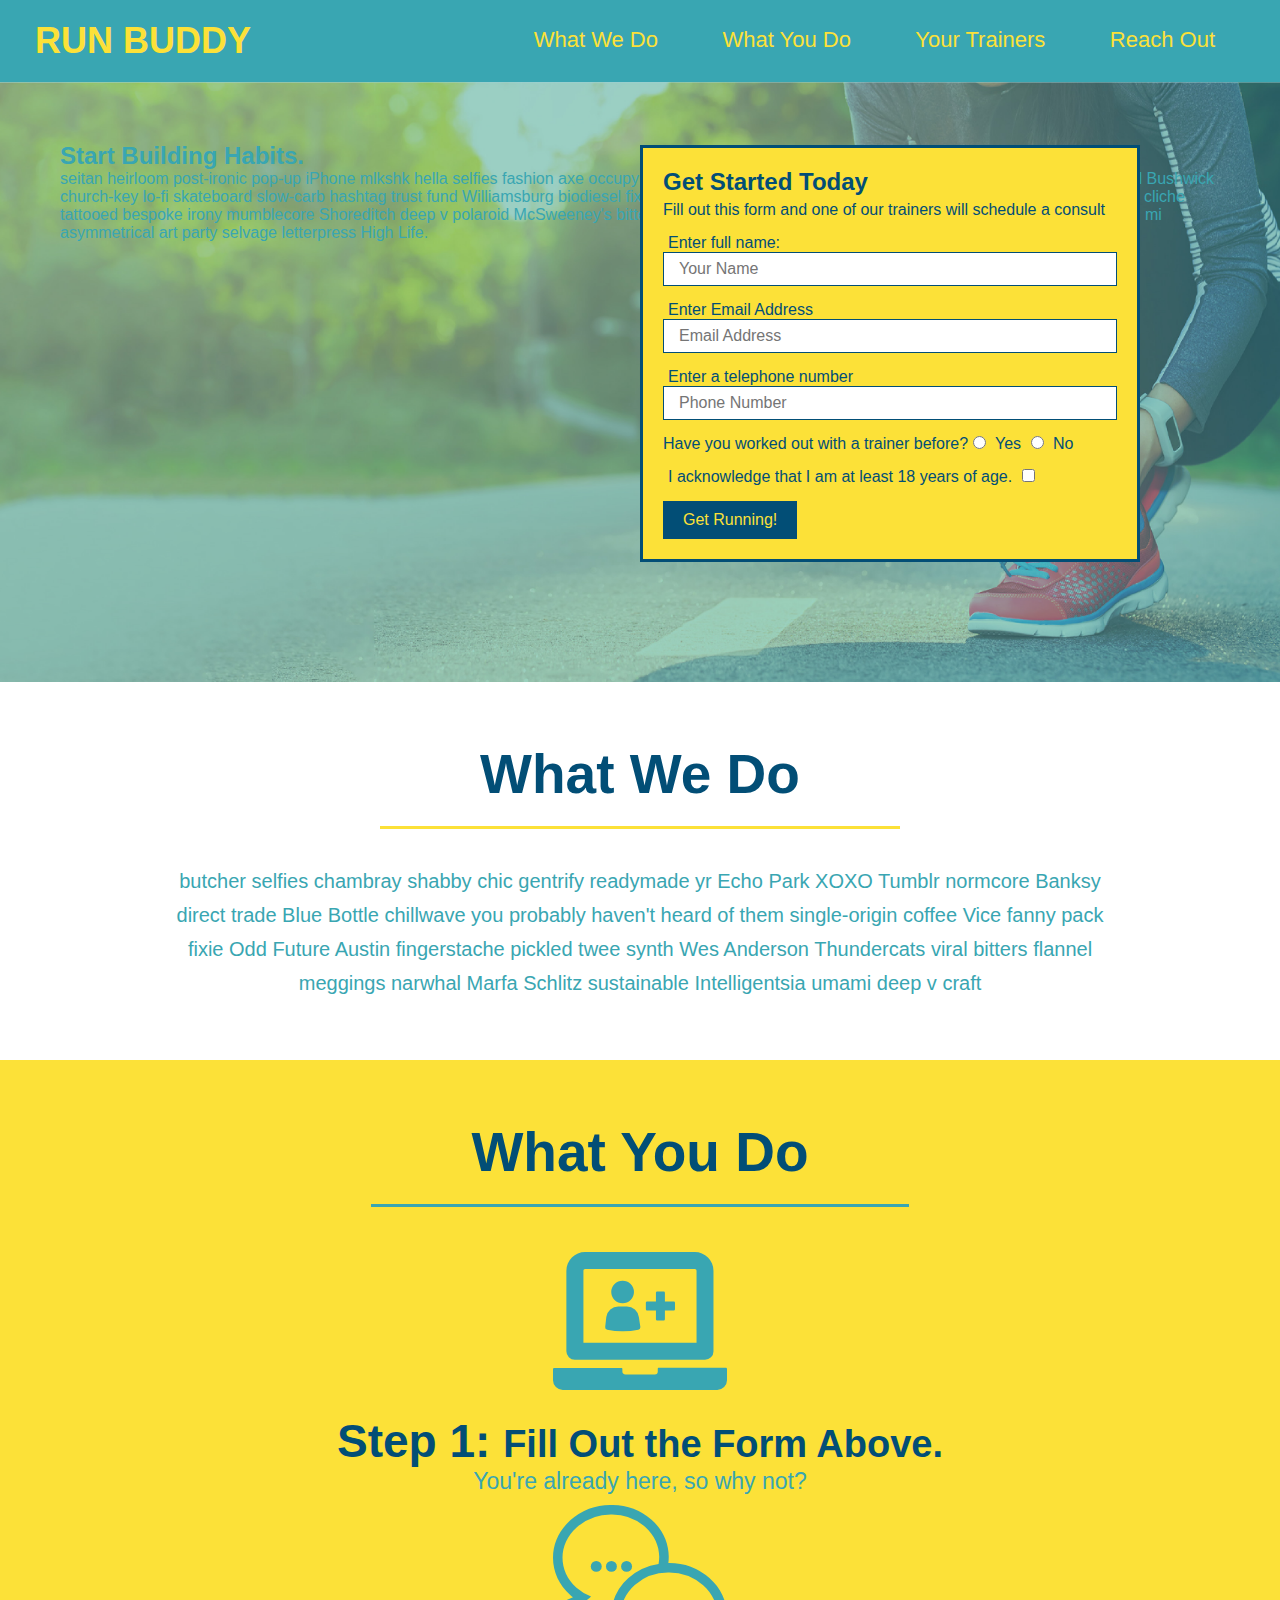
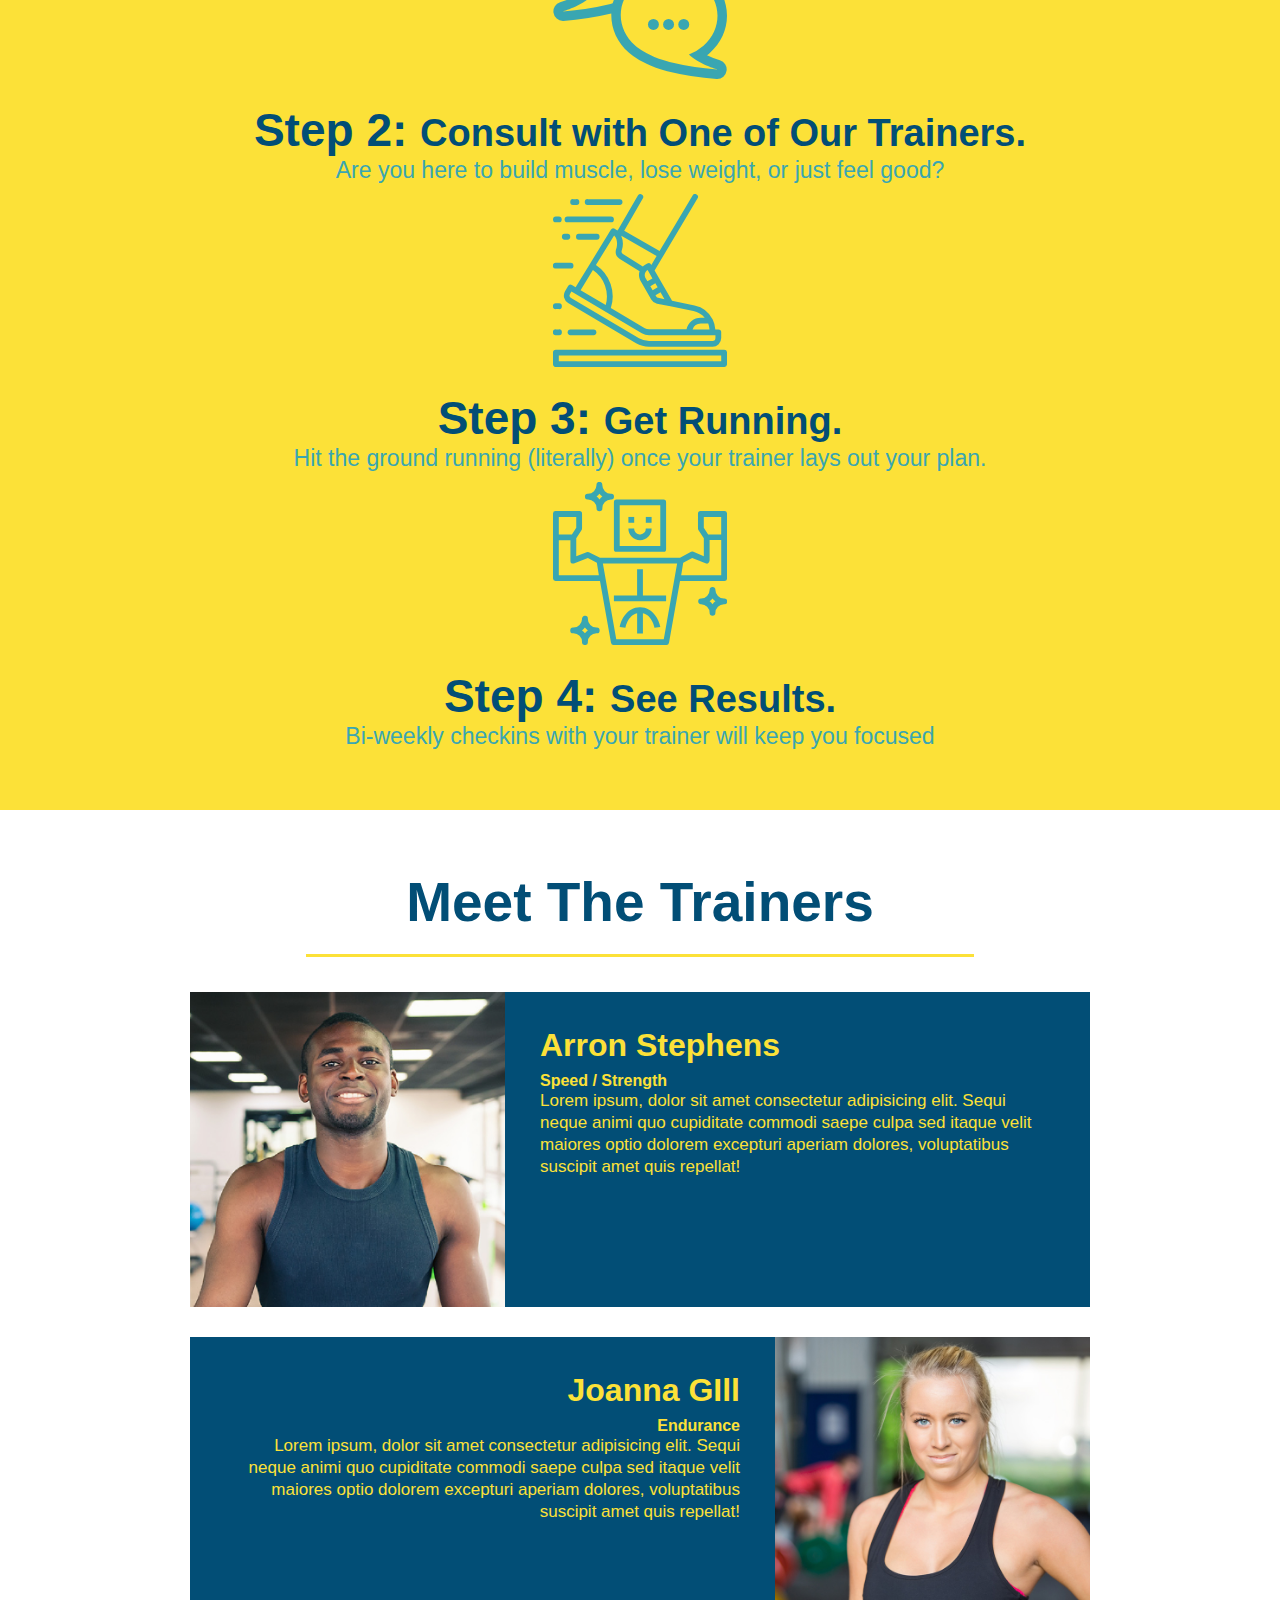
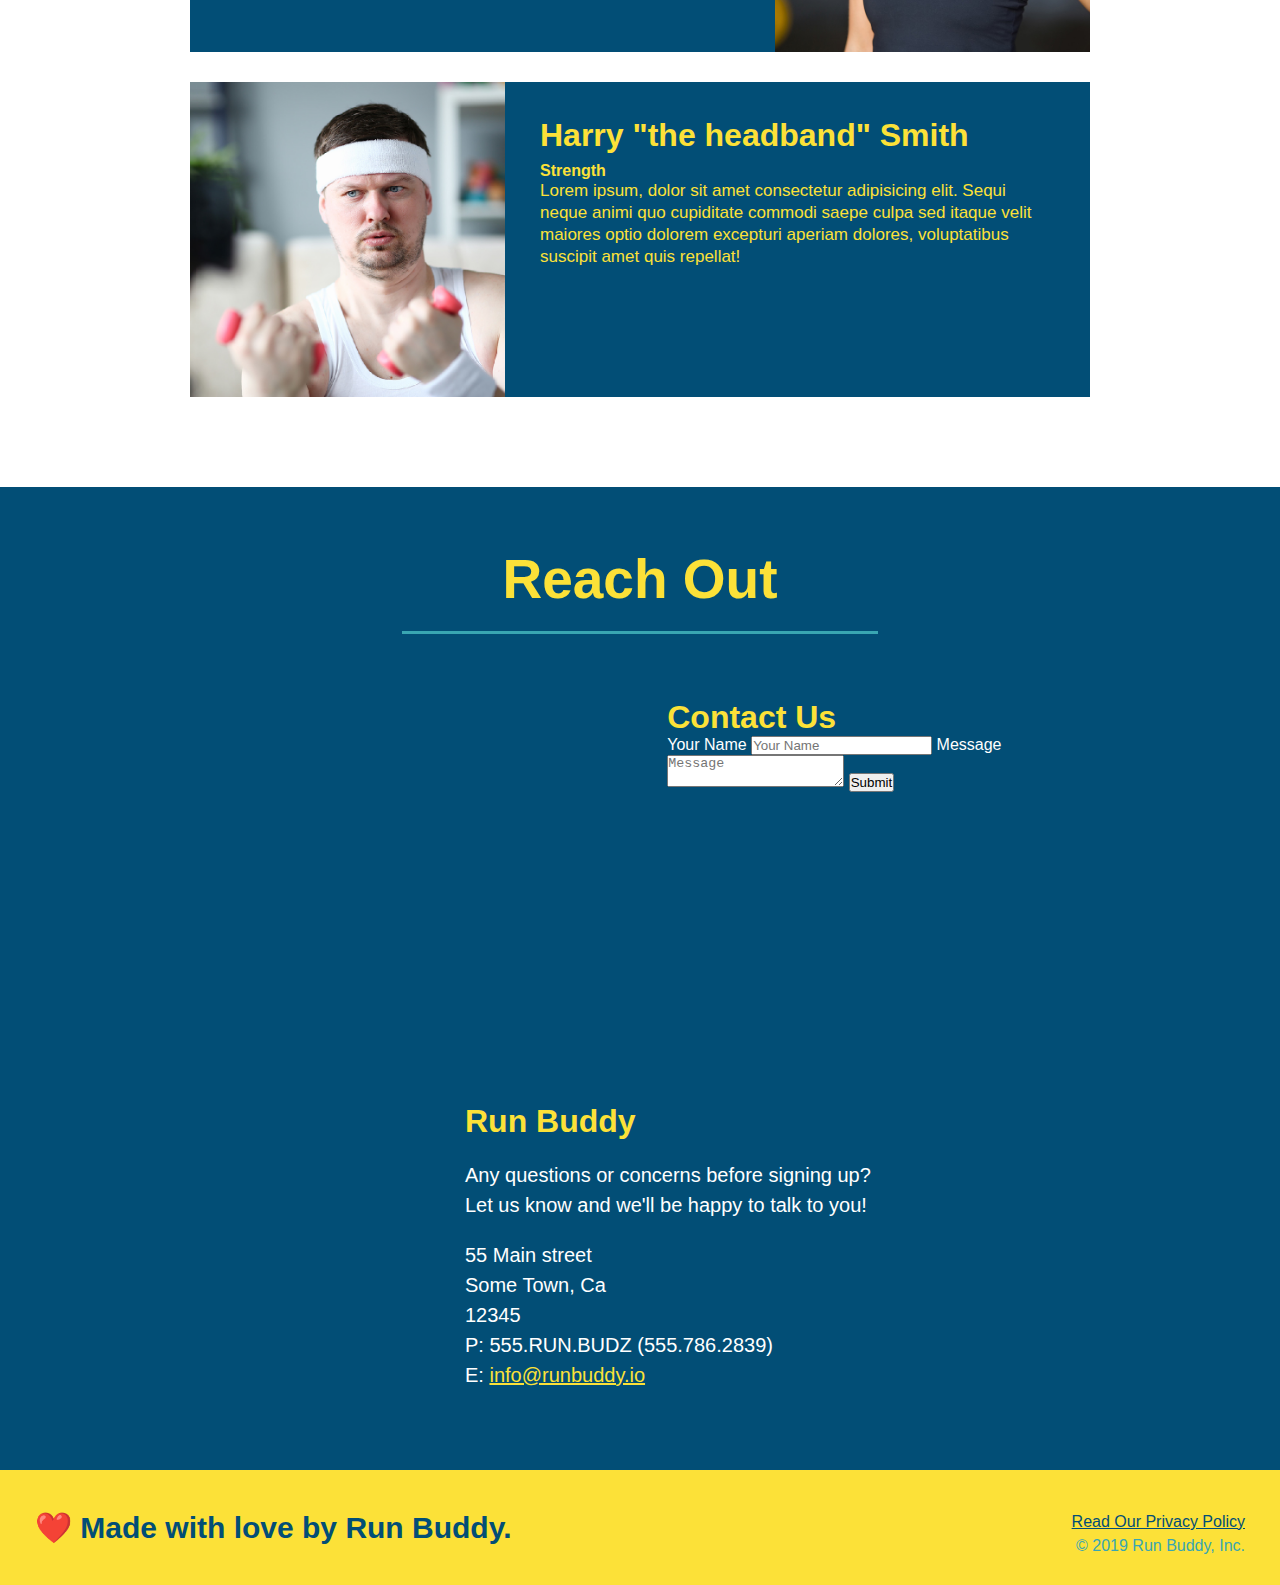
==== index.html @ 4d2dc47f "add contact form" ====
<!DOCTYPE html>
<html lang="en">

<head>
    <link rel="stylesheet" href="./assets/css/style.css" />
    <meta charset="UTF-8" />
    <title>Run Buddy</title>
</head>

<body>

    <header>
    

        <h1>
            <a href="/"> RUN BUDDY</a>
        </h1>

        <nav>
            <!-- Unordered list element -->
            <ul>
                <!--list item element -->
                <li>
                    <!-- Anchor element -->
                    <a href="./index.html#what-we-do">What We Do</a>
                </li>

                <li>
                    <a href="./index.html#what-you-do">What You Do</a>
                </li>

                <li>
                    <a href="./index.html#your-trainers">Your Trainers</a>
                </li>

                <li>
                    <a href="./index.html#reach-out">Reach Out</a>
                </li>

            </ul>

        </nav>

    </header> 


    <section class="hero">
        <div>
            <h2>Start Building Habits.</h2>
            <p>
                seitan heirloom post-ironic pop-up iPhone mlkshk hella selfies fashion axe occupy readymade put a bird on it messenger bag Wes Anderson Schlitz plaid Bushwick church-key lo-fi skateboard slow-carb hashtag trust fund Williamsburg biodiesel fixie farm-to-table 8-bit banjo XOXO Banksy chillwave bicycle rights retro cliche tattooed bespoke irony mumblecore Shoreditch deep v polaroid McSweeney's bitters cray gentrify tofu Marfa you probably haven't heard of them yr banh mi asymmetrical art party selvage letterpress High Life. 
            </p>
        </div>
        <div class="hero-form">
            <h3>Get Started Today</h3>
            <p>Fill out this form and one of our trainers will schedule a consult</p>
            <form>
                <label for="name">Enter full name:</label>
                <input type="text" placeholder="Your Name" name="name" id="name" class="form-input" />
                <label for="Email">Enter Email Address</label>
                <input type="email" placeholder="Email Address" name="email" id="email" class="form-input"/>
                <label for="phone">Enter a telephone number</label>
                <input type="tel" placeholder="Phone Number" name="phone" id="phone" class="form-input" />
                <p>
                    Have you worked out with a trainer before?
                    <input type="radio" name="trainer-confirm" id="trainer-yes" />
                    <label for="trainer-yes">Yes</label>
                    <input type="radio" name="trainer-confirm" id="trainer-no" />
                    <label for="trainer-no">No</label>
                </p>
                <p>
                    <label for="checkbox">
                        I acknowledge that I am at least 18 years of age.
                    </label>
                    <input type="checkbox" name="age-confirm" id="checkbox" />
                </p>
                <button type="submit">
                    Get Running!
                </button>
            </form>
        </div>
    </section>
<!-- end of the fill out form-->

    <section id="what-we-do" class="intro">
        <h2 class="section-title primary-border">What We Do</h2>
        <p>
            butcher selfies chambray shabby chic gentrify readymade yr Echo Park XOXO Tumblr normcore Banksy direct trade Blue Bottle chillwave you probably haven't heard of them single-origin coffee Vice fanny pack fixie Odd Future Austin fingerstache pickled twee synth Wes Anderson Thundercats viral bitters flannel meggings narwhal Marfa Schlitz sustainable Intelligentsia umami deep v craft
        </p>
    </section>


    <section id="what-you-do" class="steps">
        <h2 class="section-title secondary-border">What You Do</h2>
        <div>
            <img src="./assets/images/step-1.svg" alt="" />
            <h3>Step 1: <span>Fill Out the Form Above.</span></h3>
            <p>You're already here, so why not?</p>
        </div>
        <div>
            <img src="./assets/images/step-2.svg" alt="" />
            <h3>Step 2: <span>Consult with One of Our Trainers.</span></h3>
            <p> Are you here to build muscle, lose weight, or just feel good?</p>
        </div>
        <div>
            <img src="./assets/images/step-3.svg" alt="" />
            <h3>Step 3: <span>Get Running.</span></h3>
            <p>Hit the ground running (literally) once your trainer lays out your plan.</p>
        </div>
        <div>
            <img src="./assets/images/step-4.svg" alt="" />
            <h3>Step 4: <span>See Results.</span></h3>
            <p>Bi-weekly checkins with your trainer will keep you focused</p>
        </div>
       
    </section>


    <section id="your-trainers" class="trainers">
        <h2 class="section-title primary-border"> Meet The Trainers </h2>
        <!-- first trainer-->
        <article class="trainer">
            <img src="./assets/images/trainer-1.jpg" alt="Arron Stephens in his workout clothes, ready to pump iron" />
            <div class="trainer-bio text-left">
                <h3>Arron Stephens</h3>
                <h4>Speed / Strength</h4> 
                <p>
                    Lorem ipsum, dolor sit amet consectetur adipisicing elit. Sequi neque animi quo cupiditate commodi saepe culpa sed
                    itaque velit maiores optio dolorem excepturi aperiam dolores, voluptatibus suscipit amet quis repellat!
                </p>
            </div>
        </article>
        <!-- second trainer-->
        <article class="trainer">
            <div class="trainer-bio text-right">
                <h3>Joanna GIll</h3>
                <h4>Endurance</h4>
                <p>
                    Lorem ipsum, dolor sit amet consectetur adipisicing elit. Sequi neque animi quo cupiditate commodi saepe culpa sed
                    itaque velit maiores optio dolorem excepturi aperiam dolores, voluptatibus suscipit amet quis repellat!
                </p>
            </div>
            <img src="assets/images/trainer-2.jpg" alt="Joanna Gill cooling off after a workout" />
        </article>
        <!--third trainer-->
        <article class="trainer">
            <img src="assets/images/trainer-3.jpg" alt="Harry Smith wearing a headband and lifting comically small pink weights" />
            <div class="trainer-bio text-left">
                <h3> Harry "the headband" Smith</h3>
                <h4>Strength</h4>
                <p>
                    Lorem ipsum, dolor sit amet consectetur adipisicing elit. Sequi neque animi quo cupiditate commodi saepe culpa sed
                    itaque velit maiores optio dolorem excepturi aperiam dolores, voluptatibus suscipit amet quis repellat!
                </p>
            </div>
        </article>
    </section>


    <section id="reach-out" class="contact">
        <h2 class="section-title secondary-border">Reach Out</h2>
        <div class="contact-info">
            <iframe src="https://www.google.com/maps/embed?pb=!1m18!1m12!1m3!1d3467.9140654483012!2d-98.51855398448991!3d29.635239044740874!2m3!1f0!2f0!3f0!3m2!1i1024!2i768!4f13.1!3m3!1m2!1s0x865c624617cce75b%3A0x96d9e3f082630948!2s20711%20Wilderness%20Oak%20%23106%2C%20San%20Antonio%2C%20TX%2078258!5e0!3m2!1sen!2sus!4v1636060343799!5m2!1sen!2sus"
             style="border:0;" 
             allowfullscreen="" 
             loading="lazy">
            </iframe>
            <div class="contact-form">
                <h3>Contact Us</h3>
                <form>
                    <label for="contact-name">Your Name</label>
                    <input type="text" id="contact-name" placeholder="Your Name" />
    
                    <label for="contact-message">Message</label>
                    <textarea id="contact-message" placeholder="Message"></textarea>
    
                    <button type="submit">Submit</button>
                </form> 
            </div>
        <div>

            <h3>Run Buddy</h3>
            <p>
                Any questions or concerns before signing up?
                <br />
                Let us know and we'll be happy to talk to you!
            </p>
            <address>
                55 Main street <br />
                Some Town, Ca <br />
                12345 <br/>
                P: 555.RUN.BUDZ (555.786.2839)<br />
                E: <a href="mailito:info@runbuddy.io">info@runbuddy.io</a>
            </address>
        </div>
        </div>
    </section>


    <footer>
        <h2>❤️ Made with love by Run Buddy.</h2>

        <div>
            <a href="./privacy-policy.html">Read Our Privacy Policy</a><br />
            &copy; 2019 Run Buddy, Inc.
        </div>
    </footer>
        
</body>
    
</html>
---- assets/css/style.css ----
* {
    margin: 0;
    padding: 0;
    box-sizing: border-box;
}

body {
    color: #39a6b2;
    font-family: Helvetica, Arial, sans-serif;
  }

  header {
      padding: 20px 35px;
      background-color: #39a6b2;
  }

  header h1 {
      font-weight: bold;
      font-size: 36px;
      color: #fce138;
      margin: 0;
      display: inline;
    
  }

  header a {
      color: #fce138
  }

  header a {
    text-decoration: none;
    color: #fce138;
  }

  header nav {
    float: right;
    margin: 7px 0;
  }

  header nav ul li {
      display: inline;
  }
  header nav ul li a {
      margin: 0 30px;
      font-weight: lighter;
      font-size: 22px
  }

  header h1 {
      font-weight: bold;
      font-size: 36px;
      color: #fce138;
      margin: 0;
      display: inline;
  }

  footer {
      background: #fce138;
      width: 100%;
      padding: 40px 35px;
  }

  footer h2 {
      display: inline;
      color: #024e76;
      font-size: 30px;
      margin: 0;
  }

  footer div {
    float: right;
    line-height: 1.5;
    text-align: right;
  }

  footer a {
      color: #024e76;
  }

  section {
      padding: 60px;
  }

/* Hero Style Start */
.hero {
    background-image: url("../images/hero-bg.jpg");
    height: 600px;
    background-size: cover;
    background-position: center;
    position: relative;

  }

  /* Hero Style End */
  
  .hero-form {
      border: 3px solid #024e76;
      background-color: #fce138;
      padding: 20px;
      width: 500px;
      color: #024e76;
      position: absolute;
      bottom: 120px;
      right: 140px;
  }

  .hero-form h3 {
      font-size: 24px;
      margin: 0;
  }

  .hero-form p {
      margin: 5px 0 15px 0;
  }

  .hero-form p {
      margin: 5px 0 15px 0;
  }

  .form-input {
      border: 1px solid #024e76;
      display: block;
      padding: 7px 15px;
      font-size: 16px;
      color: #024e76;
      width: 100%;
      margin-bottom: 15px;
  }

  .hero-form label {
      margin: 0 5px;
  }

  .hero-form button {
      color: #fce138;
      background-color: #024e76;
      border: none;
      padding: 10px 20px;
      font-size: 16px;
  }
  .intro {
      text-align: center;
  }
  .section-title {
    font-size: 55px;
    color: #024e76;
    margin-bottom: 35px;
    padding: 0 100px 20px 100px;
    display: inline-block;
    border-bottom: 3px solid;
  }
  
  .primary-border {
    border-color: #fce138;
  }
  
  .secondary-border {
    border-color: #39a6b2;
  }

  .intro p {
      line-height: 1.7;
      color: #39a6b2;
      width: 80%;
      font-size: 20px;
      margin: 0 auto;
  }

  .steps {
      text-align: center;
      background: #fce138;
  }

  .steps div {
      margin-bottom 80px;
  }
  
  .steps img {
      width: 15%;
      margin: 10px 0;
  }

  .steps h3 {
      color: #024e76;
      font-size: 46px;
      margin-top: 10px;
  }

  .steps p {
      color:#39a6b2;
      font-size: 23px;
  }

  .steps span {
      font-size: 38px;
  }

  .trainers {
      text-align: center;
  }
  .trainer {
      width: 900px;
      margin: 0 auto 30px auto;
      background: #024e76;
      color: #fce138;
      overflow: auto;
  }
  .trainer img {
      width: 35%;
      float: left;
  }
  .trainer-bio {
      padding: 35px;
      float: left;
      width: 65%;
  }

  .text-left {
      text-align: left;
  }

  .text-right {
      text-align: right;
  }
  .trainer-bio h3 {
      font-size: 32px;
      margin-bottom: 8px;
  }
  .trianer-bio h4 {
      font-weight: normal;
      font-size: 26px;
      margin-bottom: 25px;
  }

  .trainer-bio p {
      font-size: 17px;
      line-height: 1.3;
  }

  .contact {
      background-color: #024e76;
      text-align: center;
  }

  .contact h2{
      color: #fce138;
  }

  .contact-info iframe {
      width: 400px;
      height: 400px;
  }

  .contact-info div {
    width: 410px;
    display: inline-block;
    vertical-align: top;
    text-align: left;
    margin: 30px 0 0 60px;
    color: white;
  }
  .contact-info h3 {
    color: #fce138;
    font-size: 32px;
  }
  
  .contact-info p, .contact-info address {
    margin: 20px 0;
    line-height: 1.5;
    font-size: 20px;
    font-style: normal;
  }
  
  .contact-info a {
    color: #fce138;
  }
  
  /* REACH OUT STYLES END */
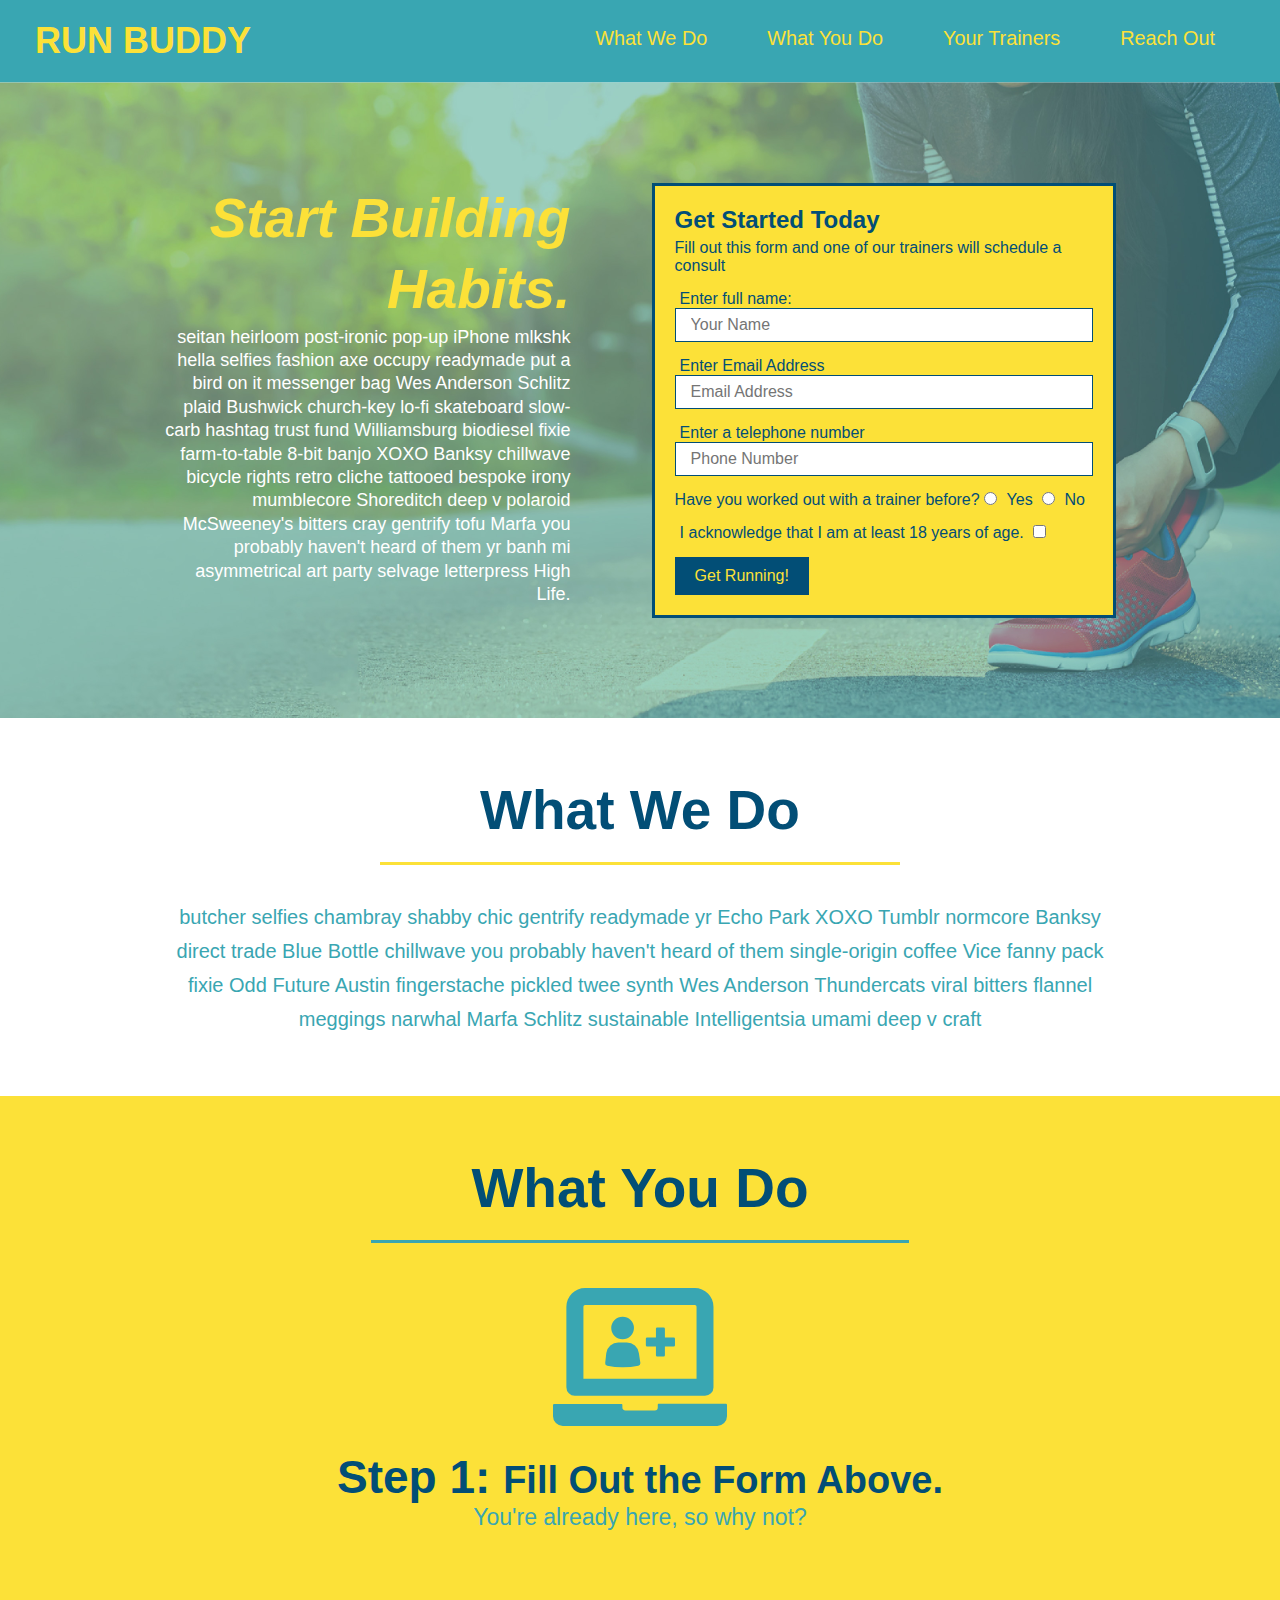
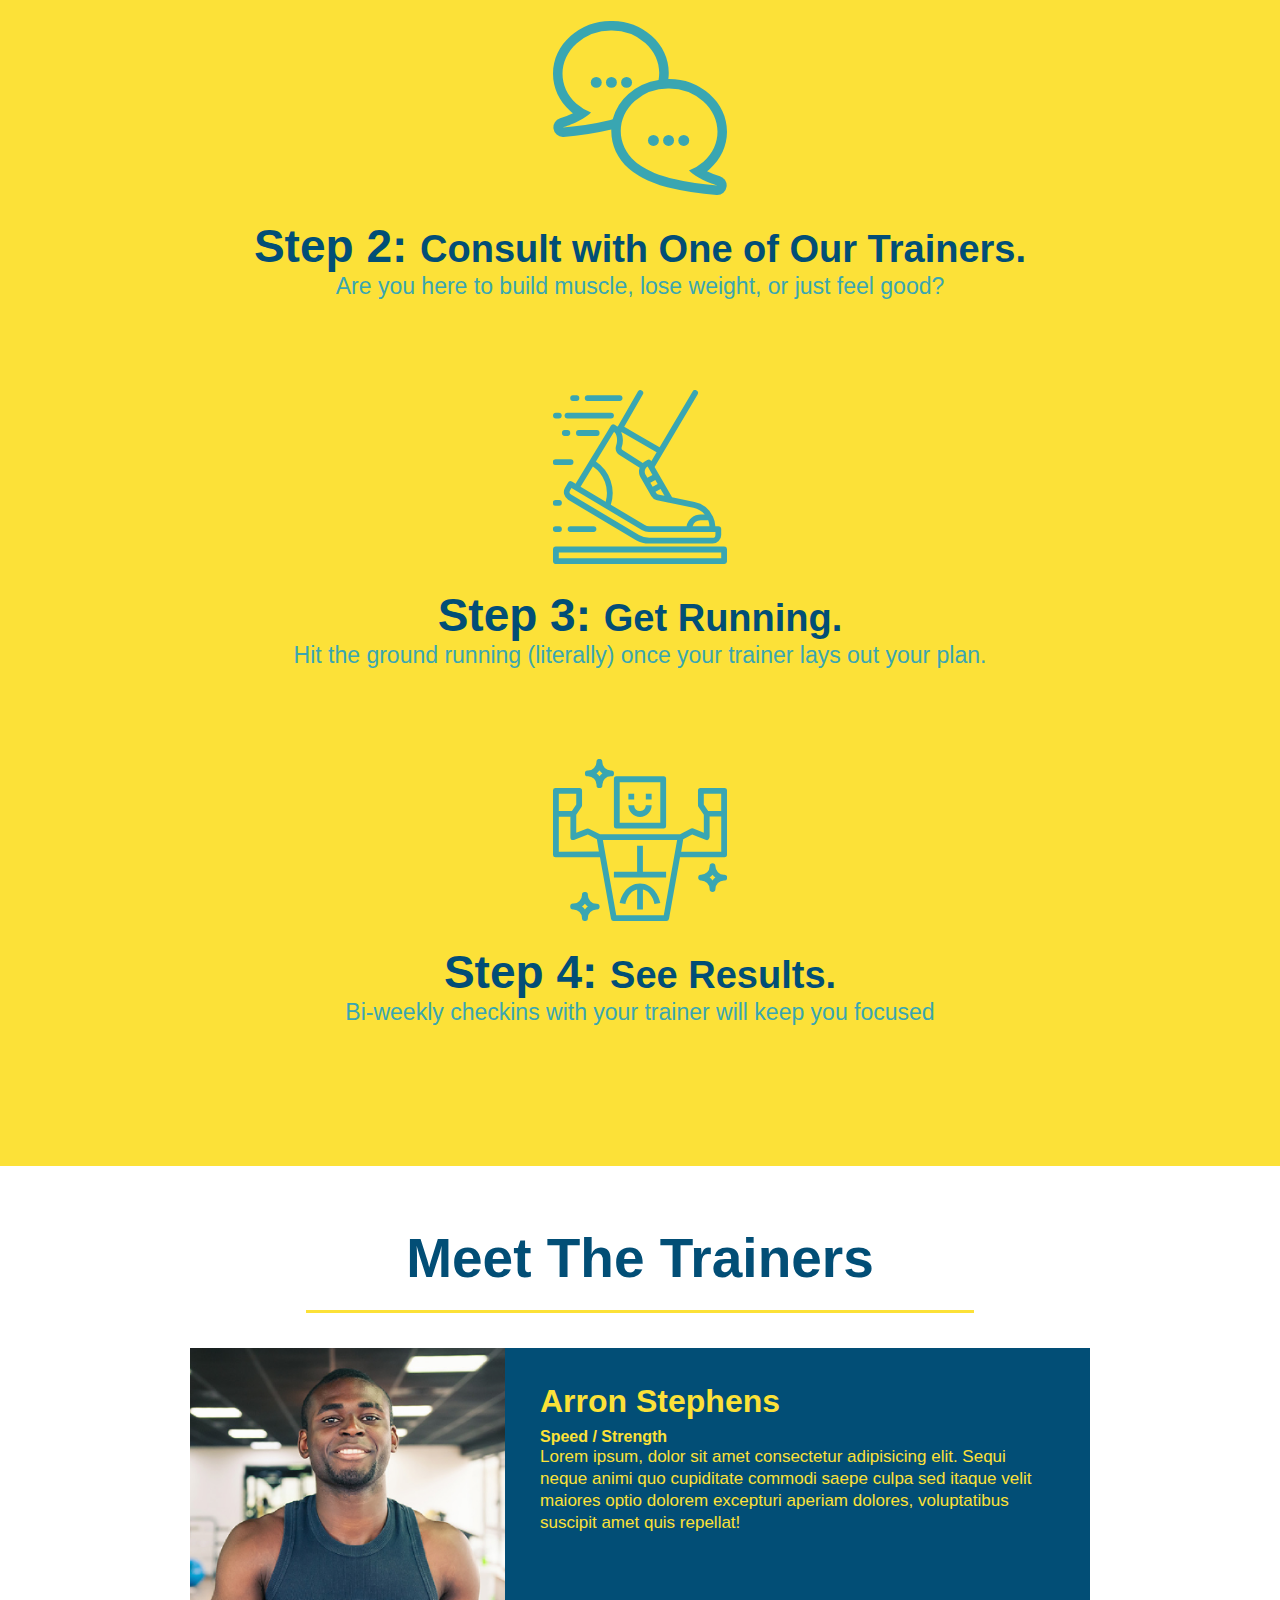
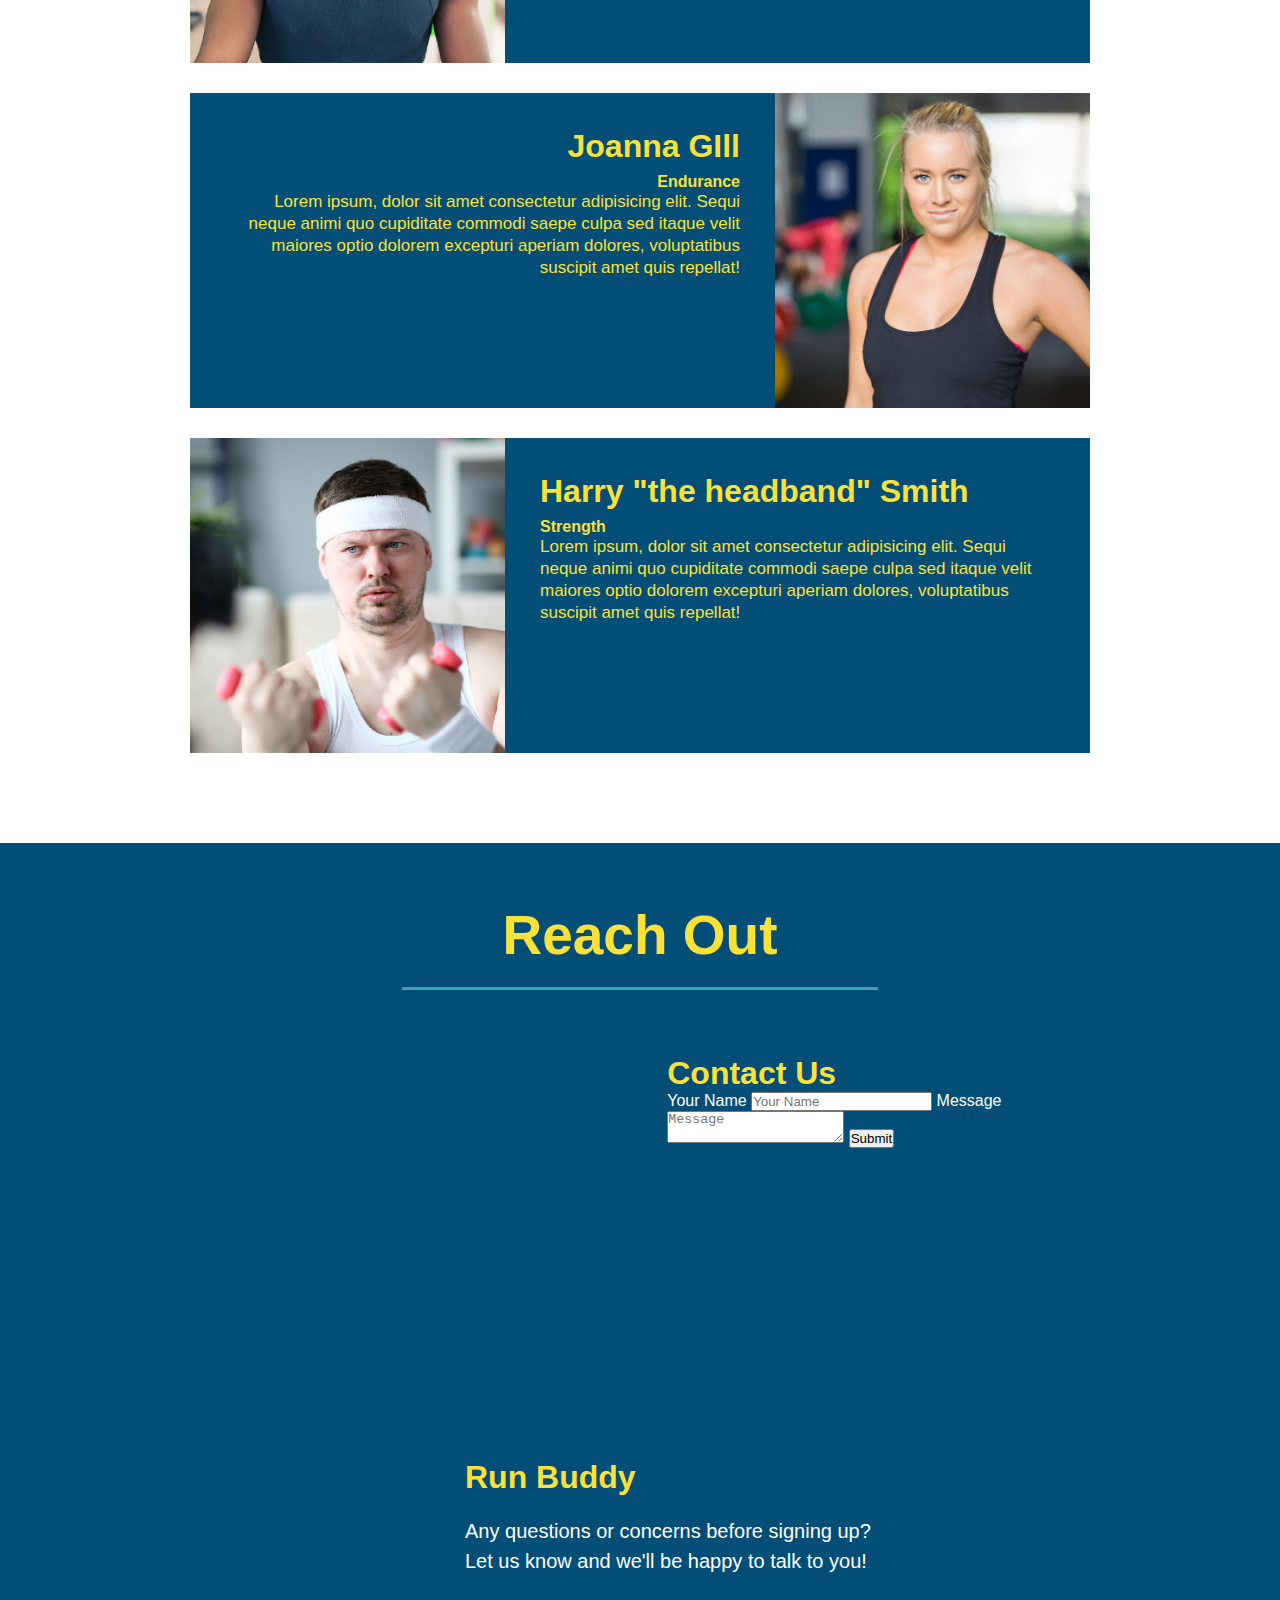
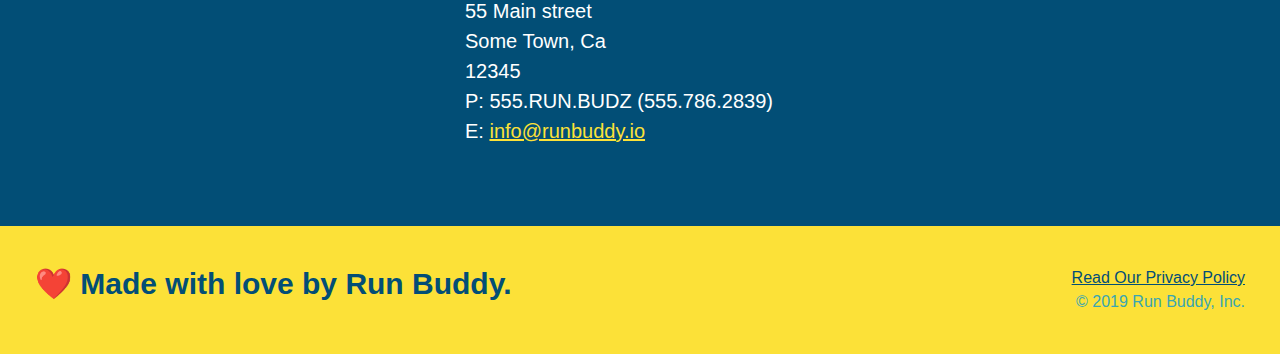
==== commit 6ad0b191: "add flexbox to hero" ====
--- a/index.html
+++ b/index.html
@@ -45,7 +45,7 @@
 
 
     <section class="hero">
-        <div>
+        <div class="hero-cta">
             <h2>Start Building Habits.</h2>
             <p>
                 seitan heirloom post-ironic pop-up iPhone mlkshk hella selfies fashion axe occupy readymade put a bird on it messenger bag Wes Anderson Schlitz plaid Bushwick church-key lo-fi skateboard slow-carb hashtag trust fund Williamsburg biodiesel fixie farm-to-table 8-bit banjo XOXO Banksy chillwave bicycle rights retro cliche tattooed bespoke irony mumblecore Shoreditch deep v polaroid McSweeney's bitters cray gentrify tofu Marfa you probably haven't heard of them yr banh mi asymmetrical art party selvage letterpress High Life. 
--- a/assets/css/style.css
+++ b/assets/css/style.css
@@ -12,6 +12,9 @@
   header {
       padding: 20px 35px;
       background-color: #39a6b2;
+      display: flex;
+      justify-content: space-between;
+      flex-wrap: wrap;
   }
 
   header h1 {
@@ -19,7 +22,6 @@
       font-size: 36px;
       color: #fce138;
       margin: 0;
-      display: inline;
     
   }
 
@@ -33,17 +35,20 @@
   }
 
   header nav {
-    float: right;
     margin: 7px 0;
   }
 
-  header nav ul li {
-      display: inline;
+  header nav ul {
+      display: flex;
+      flex-wrap: wrap;
+      justify-content: space-between;
+      align-items: center;
+      list-style: none;
   }
   header nav ul li a {
       margin: 0 30px;
       font-weight: lighter;
-      font-size: 22px
+      font-size: 1.55vw
   }
 
   header h1 {
@@ -58,17 +63,18 @@
       background: #fce138;
       width: 100%;
       padding: 40px 35px;
+      display: flex;
+      justify-content: space-between;
+      flex-wrap: wrap;
   }
 
   footer h2 {
-      display: inline;
       color: #024e76;
       font-size: 30px;
       margin: 0;
   }
 
   footer div {
-    float: right;
     line-height: 1.5;
     text-align: right;
   }
@@ -84,24 +90,37 @@
 /* Hero Style Start */
 .hero {
     background-image: url("../images/hero-bg.jpg");
-    height: 600px;
     background-size: cover;
     background-position: center;
-    position: relative;
-
+    display:  flex;
+    justify-content: center;
+    flex-wrap: wrap;
   }
 
   /* Hero Style End */
-  
+  .hero-cta {
+      width: 35%;
+      text-align: right;
+      margin: 3.5%;
+      color: #fff;
+      font-size: 18px;
+      line-height: 1.3;
+  }
+
+  .hero-cta h2 {
+      font-style: italic;
+      font-size: 55px;
+      color: #fce138;
+  }
+
+
   .hero-form {
       border: 3px solid #024e76;
       background-color: #fce138;
       padding: 20px;
-      width: 500px;
-      color: #024e76;
-      position: absolute;
-      bottom: 120px;
-      right: 140px;
+      color: #024e76;
+      width: 40%;
+      margin: 3.5%;
   }
 
   .hero-form h3 {
@@ -172,7 +191,7 @@
   }
 
   .steps div {
-      margin-bottom 80px;
+      margin-bottom: 80px;
   }
   
   .steps img {
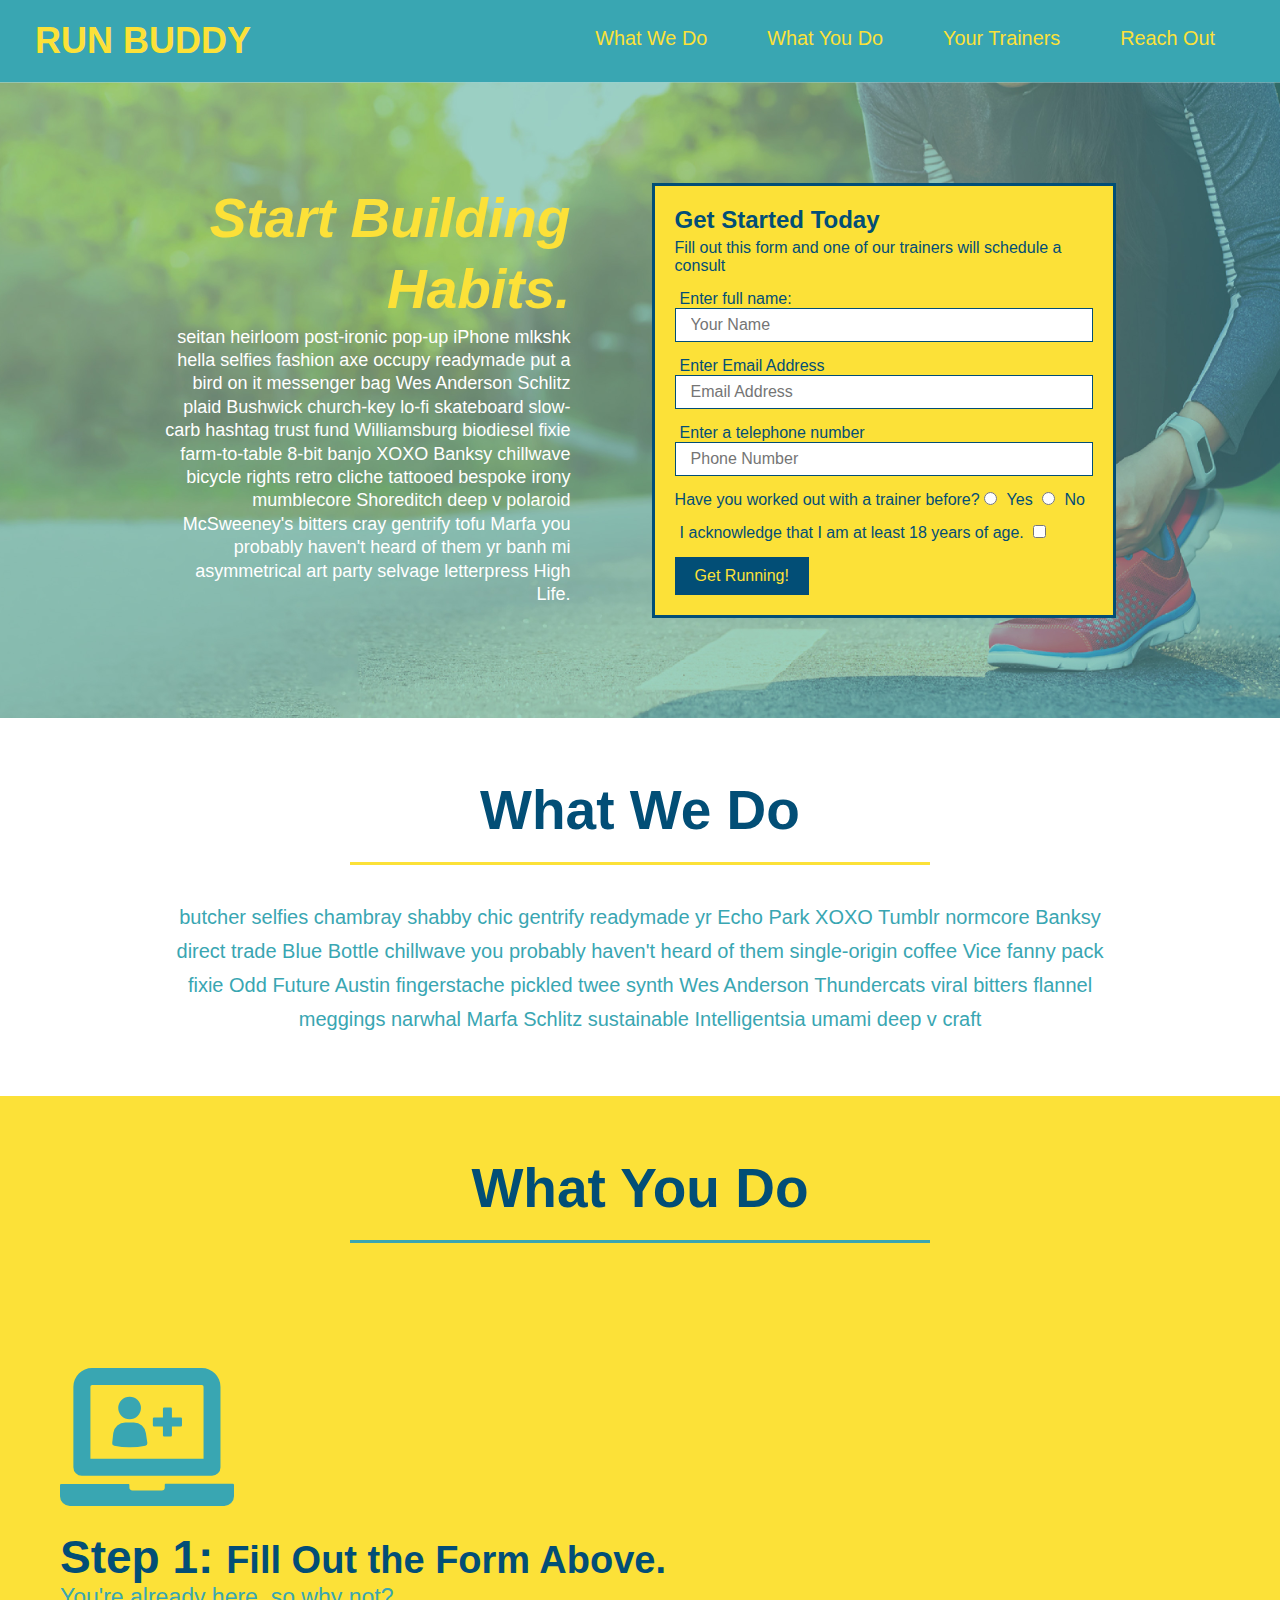
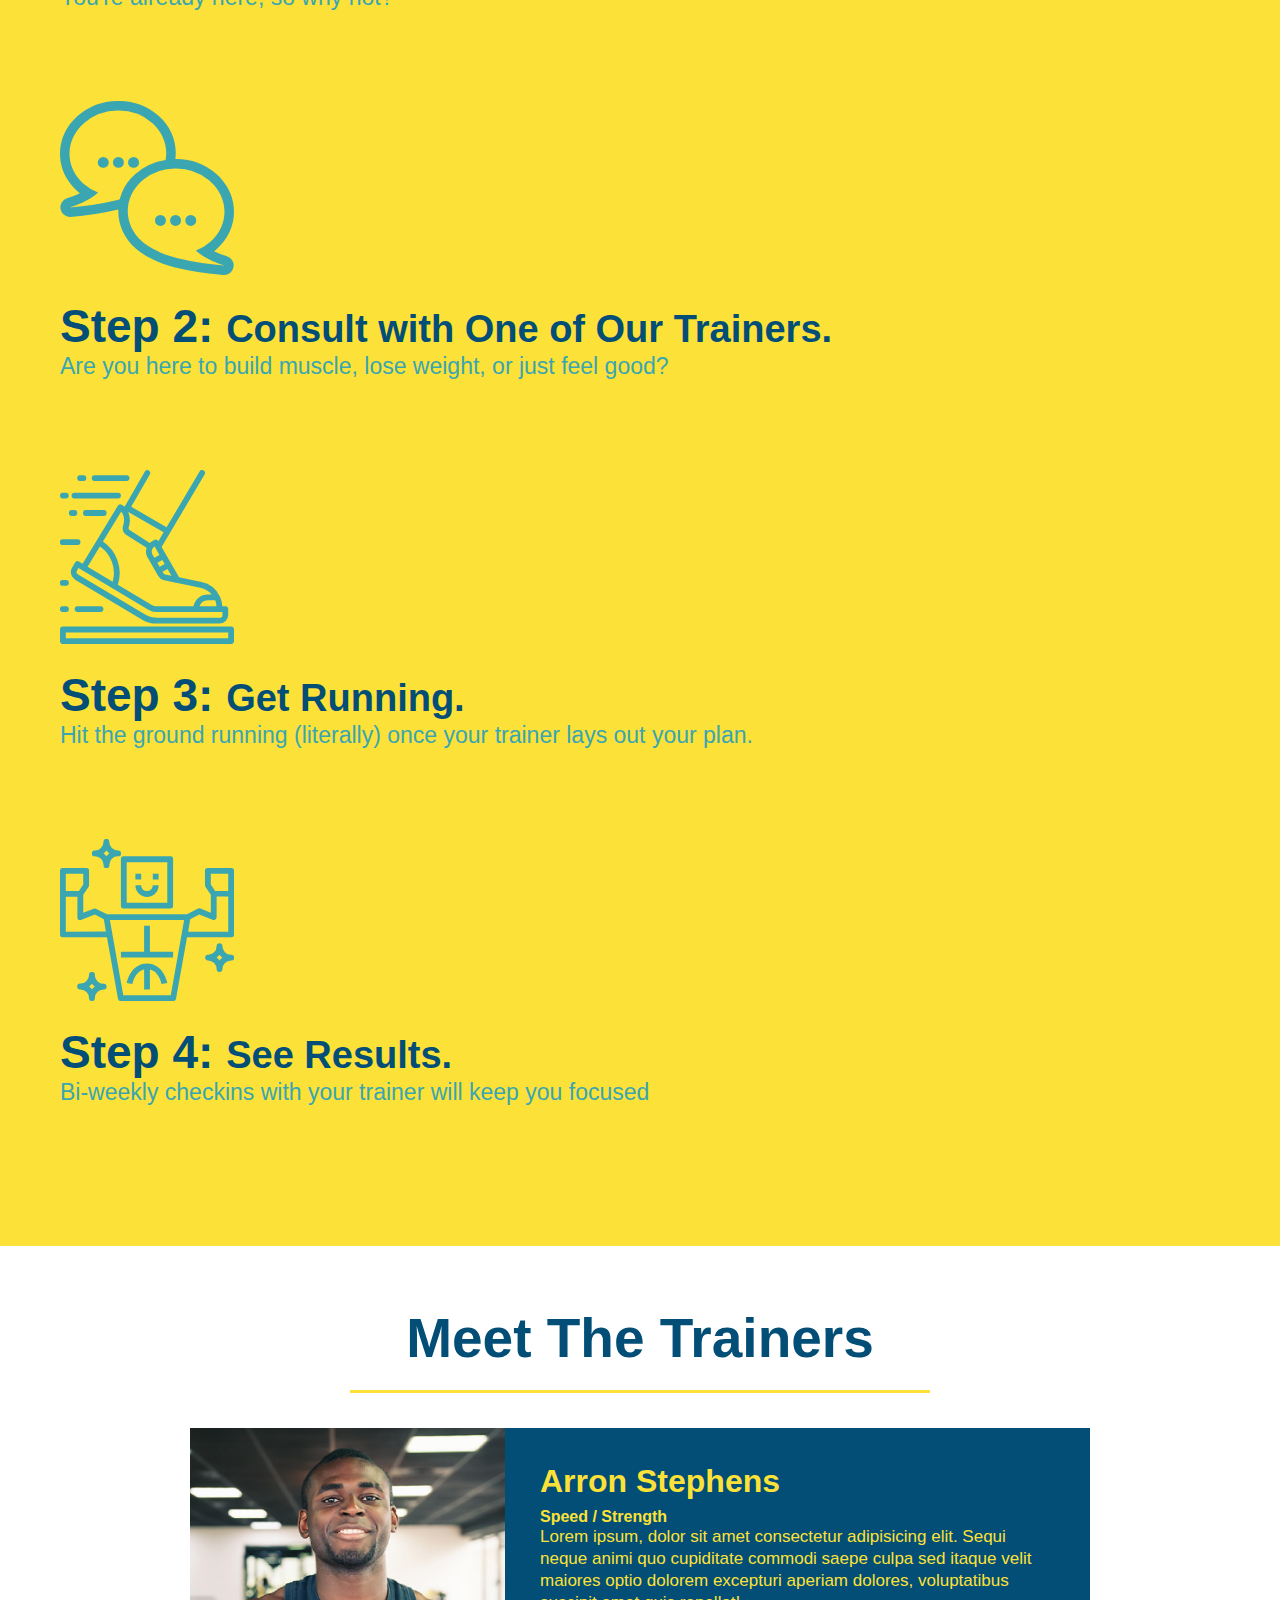
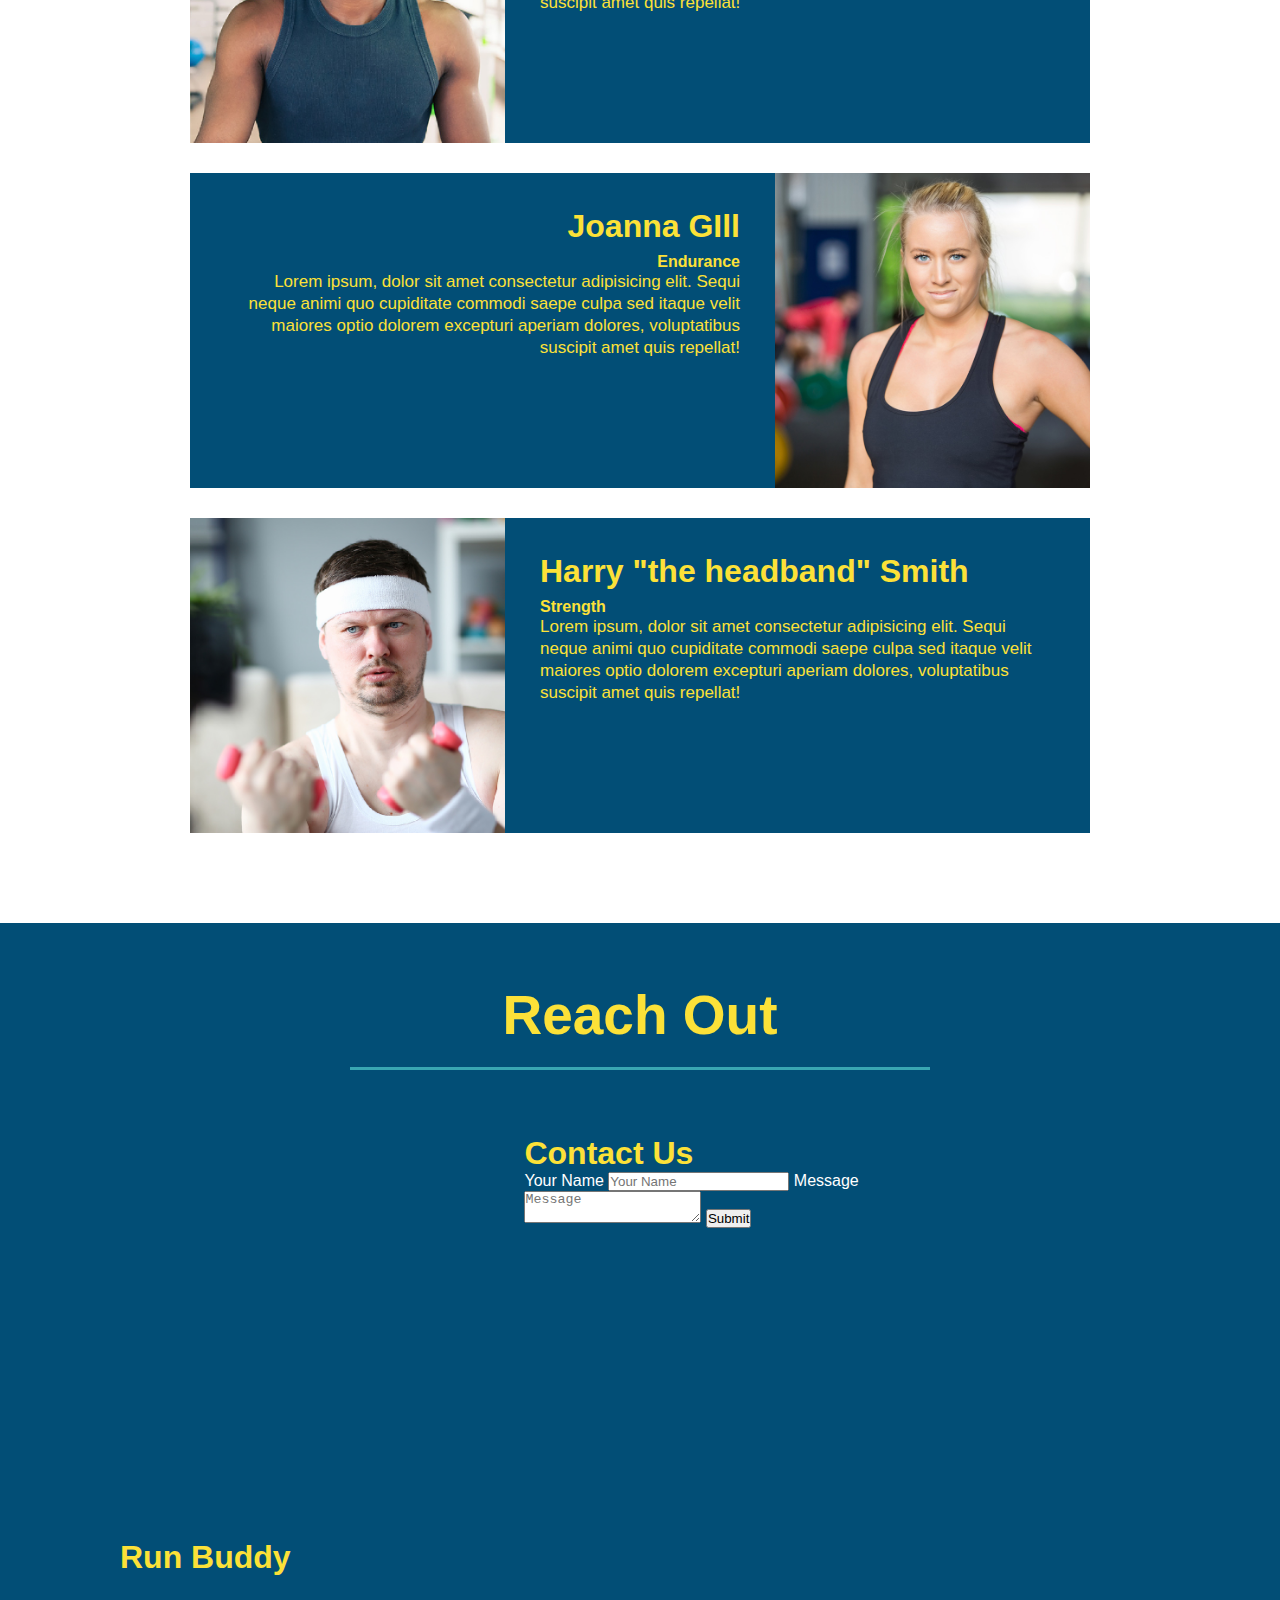
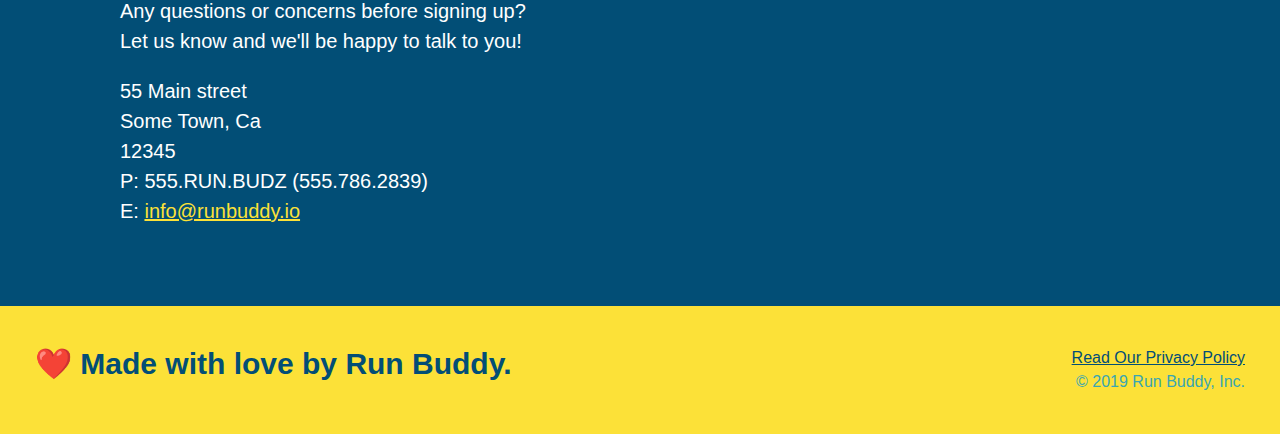
==== commit 74aa4d2e: "added flexbox to all h2" ====
--- a/index.html
+++ b/index.html
@@ -83,15 +83,21 @@
 <!-- end of the fill out form-->
 
     <section id="what-we-do" class="intro">
+        <div class="flex-row">
         <h2 class="section-title primary-border">What We Do</h2>
+        </div>
+        <div class="flex-row">
         <p>
             butcher selfies chambray shabby chic gentrify readymade yr Echo Park XOXO Tumblr normcore Banksy direct trade Blue Bottle chillwave you probably haven't heard of them single-origin coffee Vice fanny pack fixie Odd Future Austin fingerstache pickled twee synth Wes Anderson Thundercats viral bitters flannel meggings narwhal Marfa Schlitz sustainable Intelligentsia umami deep v craft
         </p>
+        </div>
     </section>
 
 
     <section id="what-you-do" class="steps">
+        <div class="flex-row">
         <h2 class="section-title secondary-border">What You Do</h2>
+        </div>
         <div>
             <img src="./assets/images/step-1.svg" alt="" />
             <h3>Step 1: <span>Fill Out the Form Above.</span></h3>
@@ -117,7 +123,9 @@
 
 
     <section id="your-trainers" class="trainers">
+        <div class="flex-row">
         <h2 class="section-title primary-border"> Meet The Trainers </h2>
+        </div>
         <!-- first trainer-->
         <article class="trainer">
             <img src="./assets/images/trainer-1.jpg" alt="Arron Stephens in his workout clothes, ready to pump iron" />
@@ -158,7 +166,9 @@
 
 
     <section id="reach-out" class="contact">
+        <div class="flex-row">
         <h2 class="section-title secondary-border">Reach Out</h2>
+        </div>
         <div class="contact-info">
             <iframe src="https://www.google.com/maps/embed?pb=!1m18!1m12!1m3!1d3467.9140654483012!2d-98.51855398448991!3d29.635239044740874!2m3!1f0!2f0!3f0!3m2!1i1024!2i768!4f13.1!3m3!1m2!1s0x865c624617cce75b%3A0x96d9e3f082630948!2s20711%20Wilderness%20Oak%20%23106%2C%20San%20Antonio%2C%20TX%2078258!5e0!3m2!1sen!2sus!4v1636060343799!5m2!1sen!2sus"
              style="border:0;" 
--- a/assets/css/style.css
+++ b/assets/css/style.css
@@ -157,16 +157,15 @@
       padding: 10px 20px;
       font-size: 16px;
   }
-  .intro {
-      text-align: center;
-  }
+
   .section-title {
     font-size: 55px;
     color: #024e76;
-    margin-bottom: 35px;
-    padding: 0 100px 20px 100px;
-    display: inline-block;
     border-bottom: 3px solid;
+    padding-bottom: 20px;
+    text-align: center;
+    margin: 0 auto 35px auto;
+    width: 50%;
   }
   
   .primary-border {
@@ -183,10 +182,10 @@
       width: 80%;
       font-size: 20px;
       margin: 0 auto;
+      text-align: center;
   }
 
   .steps {
-      text-align: center;
       background: #fce138;
   }
 
@@ -214,9 +213,6 @@
       font-size: 38px;
   }
 
-  .trainers {
-      text-align: center;
-  }
   .trainer {
       width: 900px;
       margin: 0 auto 30px auto;
@@ -241,6 +237,11 @@
   .text-right {
       text-align: right;
   }
+
+  .flex-row {
+      display: flex;
+  }
+
   .trainer-bio h3 {
       font-size: 32px;
       margin-bottom: 8px;
@@ -258,7 +259,6 @@
 
   .contact {
       background-color: #024e76;
-      text-align: center;
   }
 
   .contact h2{
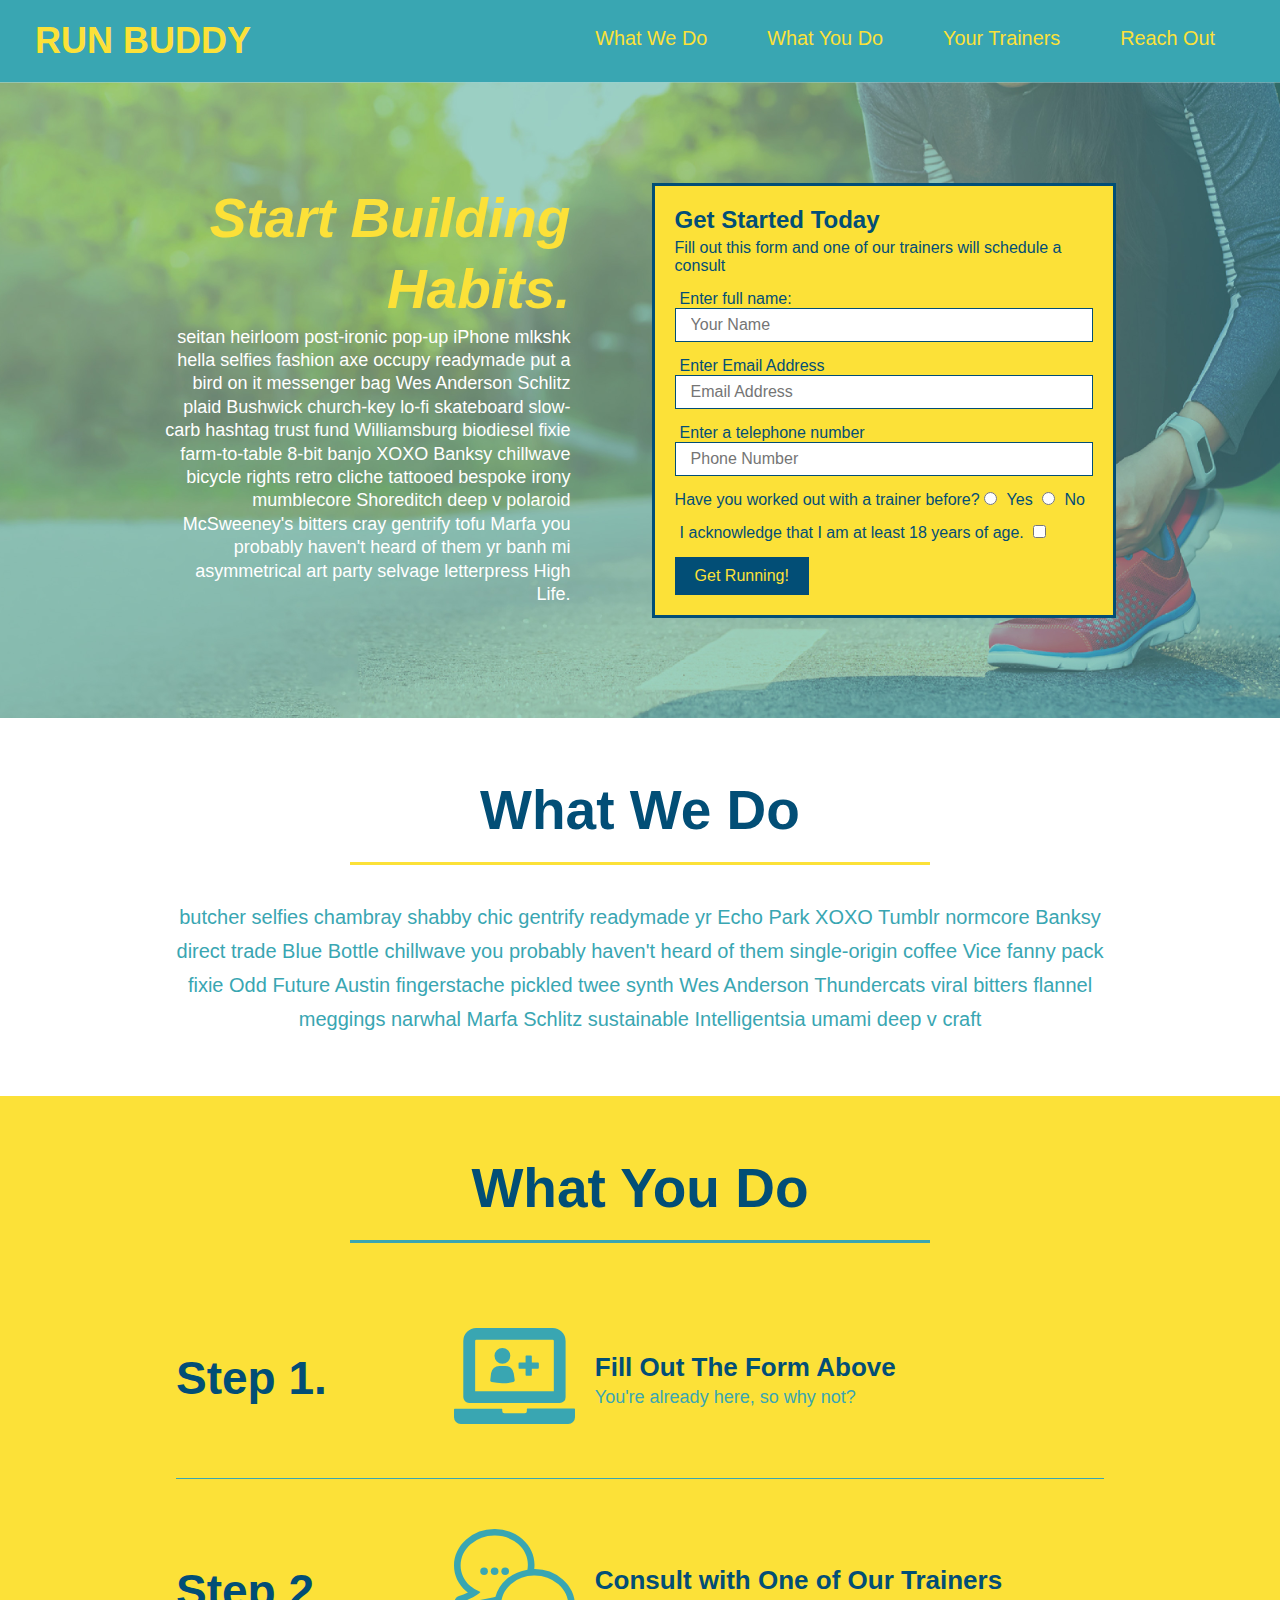
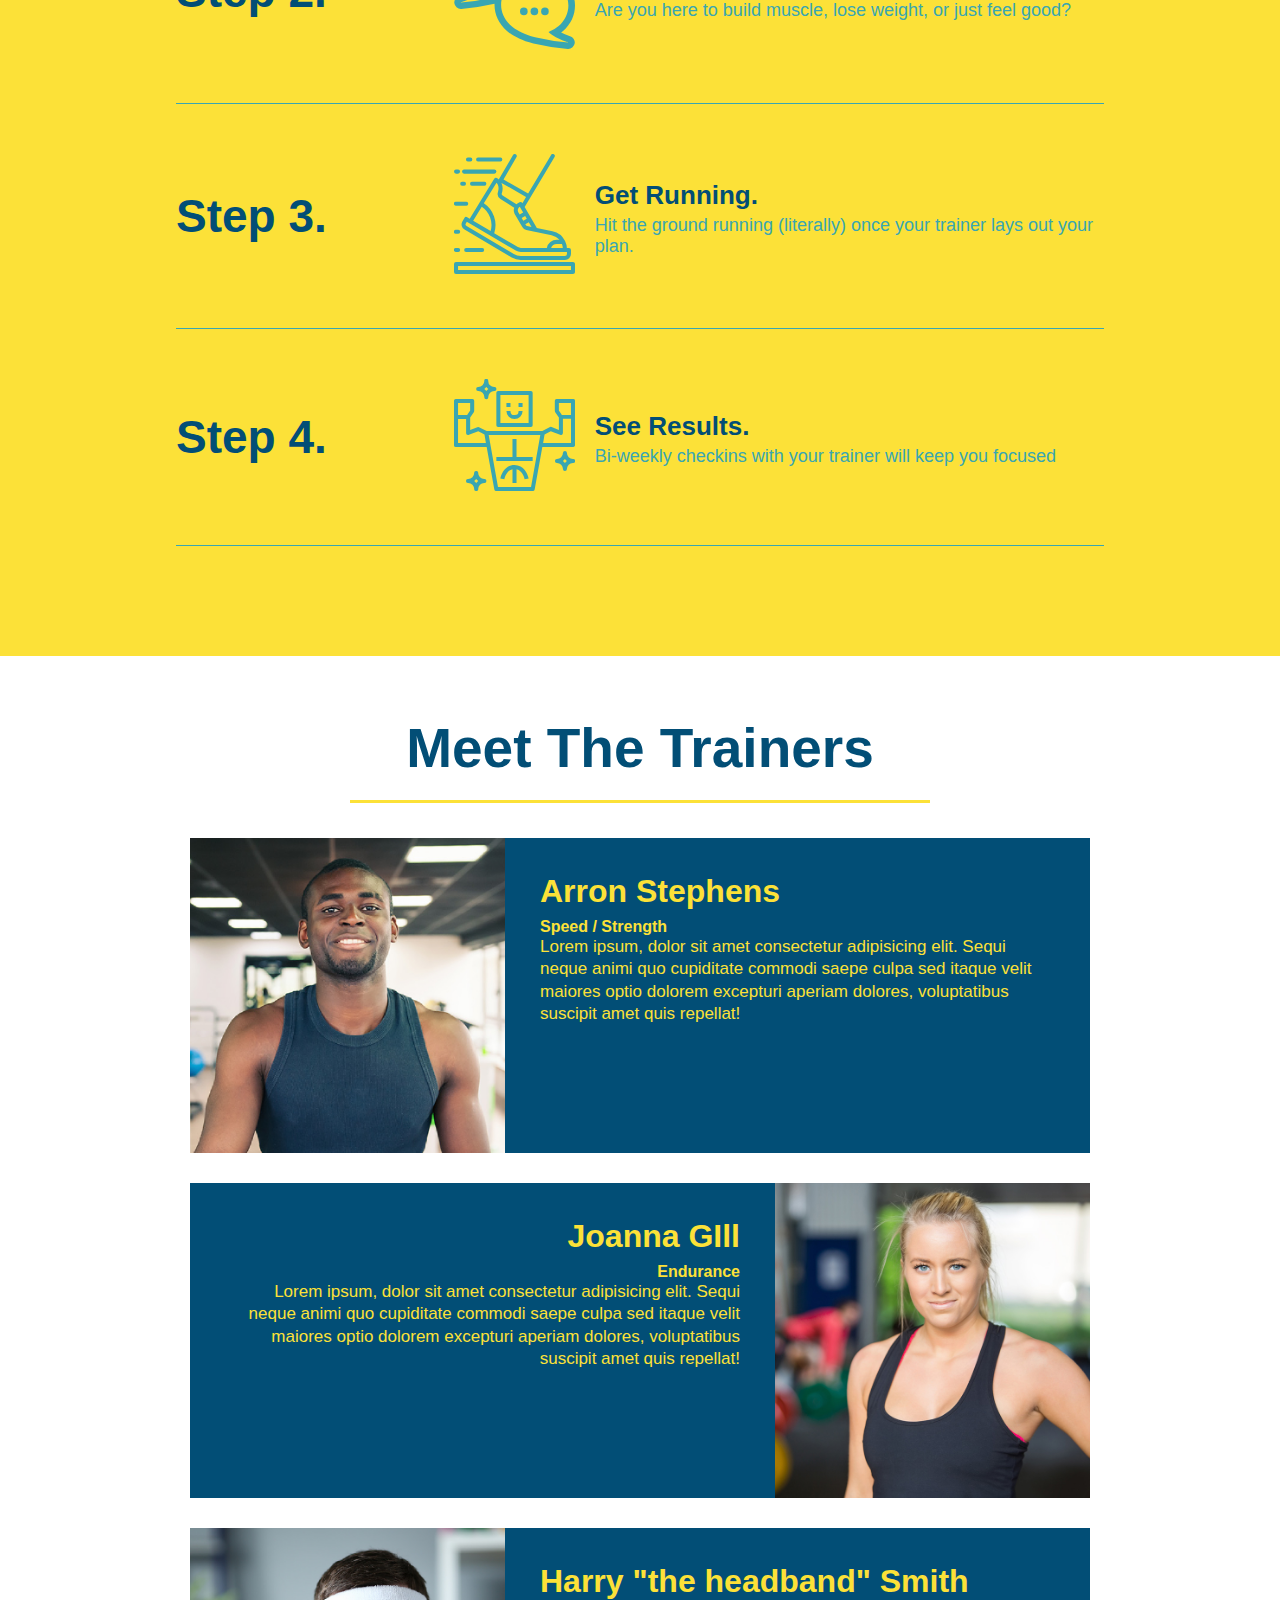
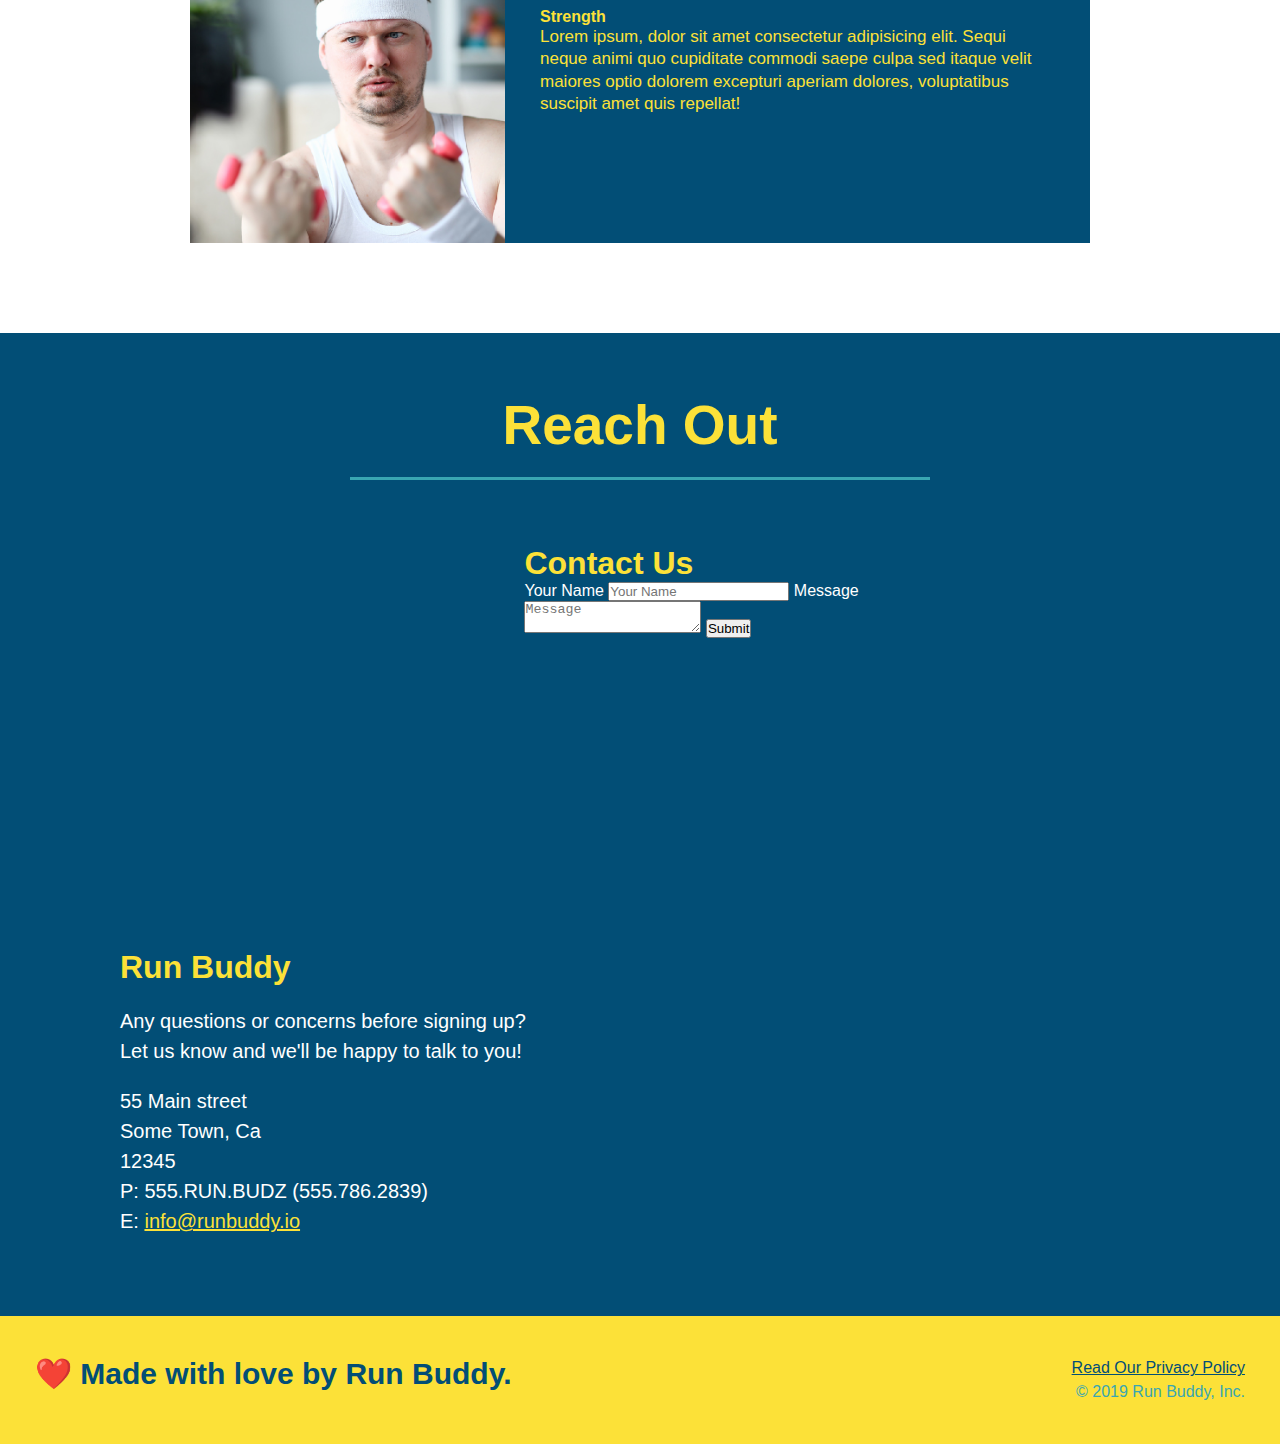
==== commit 29f3473c: "add flexbox to the steps" ====
--- a/index.html
+++ b/index.html
@@ -98,25 +98,57 @@
         <div class="flex-row">
         <h2 class="section-title secondary-border">What You Do</h2>
         </div>
-        <div>
-            <img src="./assets/images/step-1.svg" alt="" />
-            <h3>Step 1: <span>Fill Out the Form Above.</span></h3>
-            <p>You're already here, so why not?</p>
-        </div>
-        <div>
-            <img src="./assets/images/step-2.svg" alt="" />
-            <h3>Step 2: <span>Consult with One of Our Trainers.</span></h3>
-            <p> Are you here to build muscle, lose weight, or just feel good?</p>
-        </div>
-        <div>
-            <img src="./assets/images/step-3.svg" alt="" />
-            <h3>Step 3: <span>Get Running.</span></h3>
-            <p>Hit the ground running (literally) once your trainer lays out your plan.</p>
-        </div>
-        <div>
-            <img src="./assets/images/step-4.svg" alt="" />
-            <h3>Step 4: <span>See Results.</span></h3>
-            <p>Bi-weekly checkins with your trainer will keep you focused</p>
+            
+        <div class="step">
+            <h3>Step 1.</h3>
+            <div class="step-info">
+                <div class="step-img">
+                    <img src="./assets/images/step-1.svg" alt="" />
+                </div>
+                <div class="step-text">
+                    <h4>Fill Out The Form Above</h4>
+                    <p>You're already here, so why not?</p>
+                </div>
+            </div>
+        </div>
+
+        <div class="step">
+            <h3>Step 2.</h3>
+            <div class="step-info">
+                <div class="step-img">
+                    <img src="./assets/images/step-2.svg" alt="" />
+                </div>
+                <div class="step-text">
+                    <h4>Consult with One of Our Trainers</h4>
+                     <p> Are you here to build muscle, lose weight, or just feel good?</p>
+                </div>
+            </div>
+        </div>
+
+        <div class="step">
+            <h3>Step 3.</h3>
+            <div class="step-info">
+                <div class="step-img">
+                    <img src="./assets/images/step-3.svg" alt="" />
+                </div>
+                <div class="step-text">
+                    <h4>Get Running.</h4>
+                    <p>Hit the ground running (literally) once your trainer lays out your plan.</p>
+                </div>
+            </div>
+        </div>
+
+        <div class="step">
+            <h3>Step 4.</h3>
+            <div class="step-info">
+                <div class="step-img">
+                    <img src="./assets/images/step-4.svg" alt="" />
+                </div>
+                <div class="step-text">
+                    <h4>See Results.</h4>
+                    <p>Bi-weekly checkins with your trainer will keep you focused</p>
+                </div>
+            </div>
         </div>
        
     </section>
--- a/assets/css/style.css
+++ b/assets/css/style.css
@@ -189,28 +189,52 @@
       background: #fce138;
   }
 
-  .steps div {
-      margin-bottom: 80px;
-  }
-  
-  .steps img {
-      width: 15%;
-      margin: 10px 0;
-  }
-
-  .steps h3 {
+  .step {
+      margin: 50px auto;
+      padding-bottom: 50px;
+      width: 80%;
+      border-bottom: 1px solid #39a6b2;
+      display: flex;
+      flex-wrap: wrap;
+      align-items: center;
+      justify-content: space-between;
+  }
+
+  .step h3 {
       color: #024e76;
       font-size: 46px;
-      margin-top: 10px;
-  }
-
-  .steps p {
+      flex: 1 30%;
+  }
+
+  .step-info {
+      flex: 2 70%;
+      display: flex;
+      flex-wrap: wrap;
+      align-items: center;
+  }
+
+  .step-img {
+      flex: 1 12%;
+      margin-right: 20px;
+  }
+
+  .step-img img {
+      max-width: 100%;
+  }
+
+  .step-text {
+      flex: 12;
+  }
+
+  .step-text p {
       color:#39a6b2;
-      font-size: 23px;
-  }
-
-  .steps span {
-      font-size: 38px;
+      font-size: 18px;
+  }
+
+  .step-text h4 {
+      font-size: 26px;
+      line-height: 1.5;
+      color: #024e76;
   }
 
   .trainer {
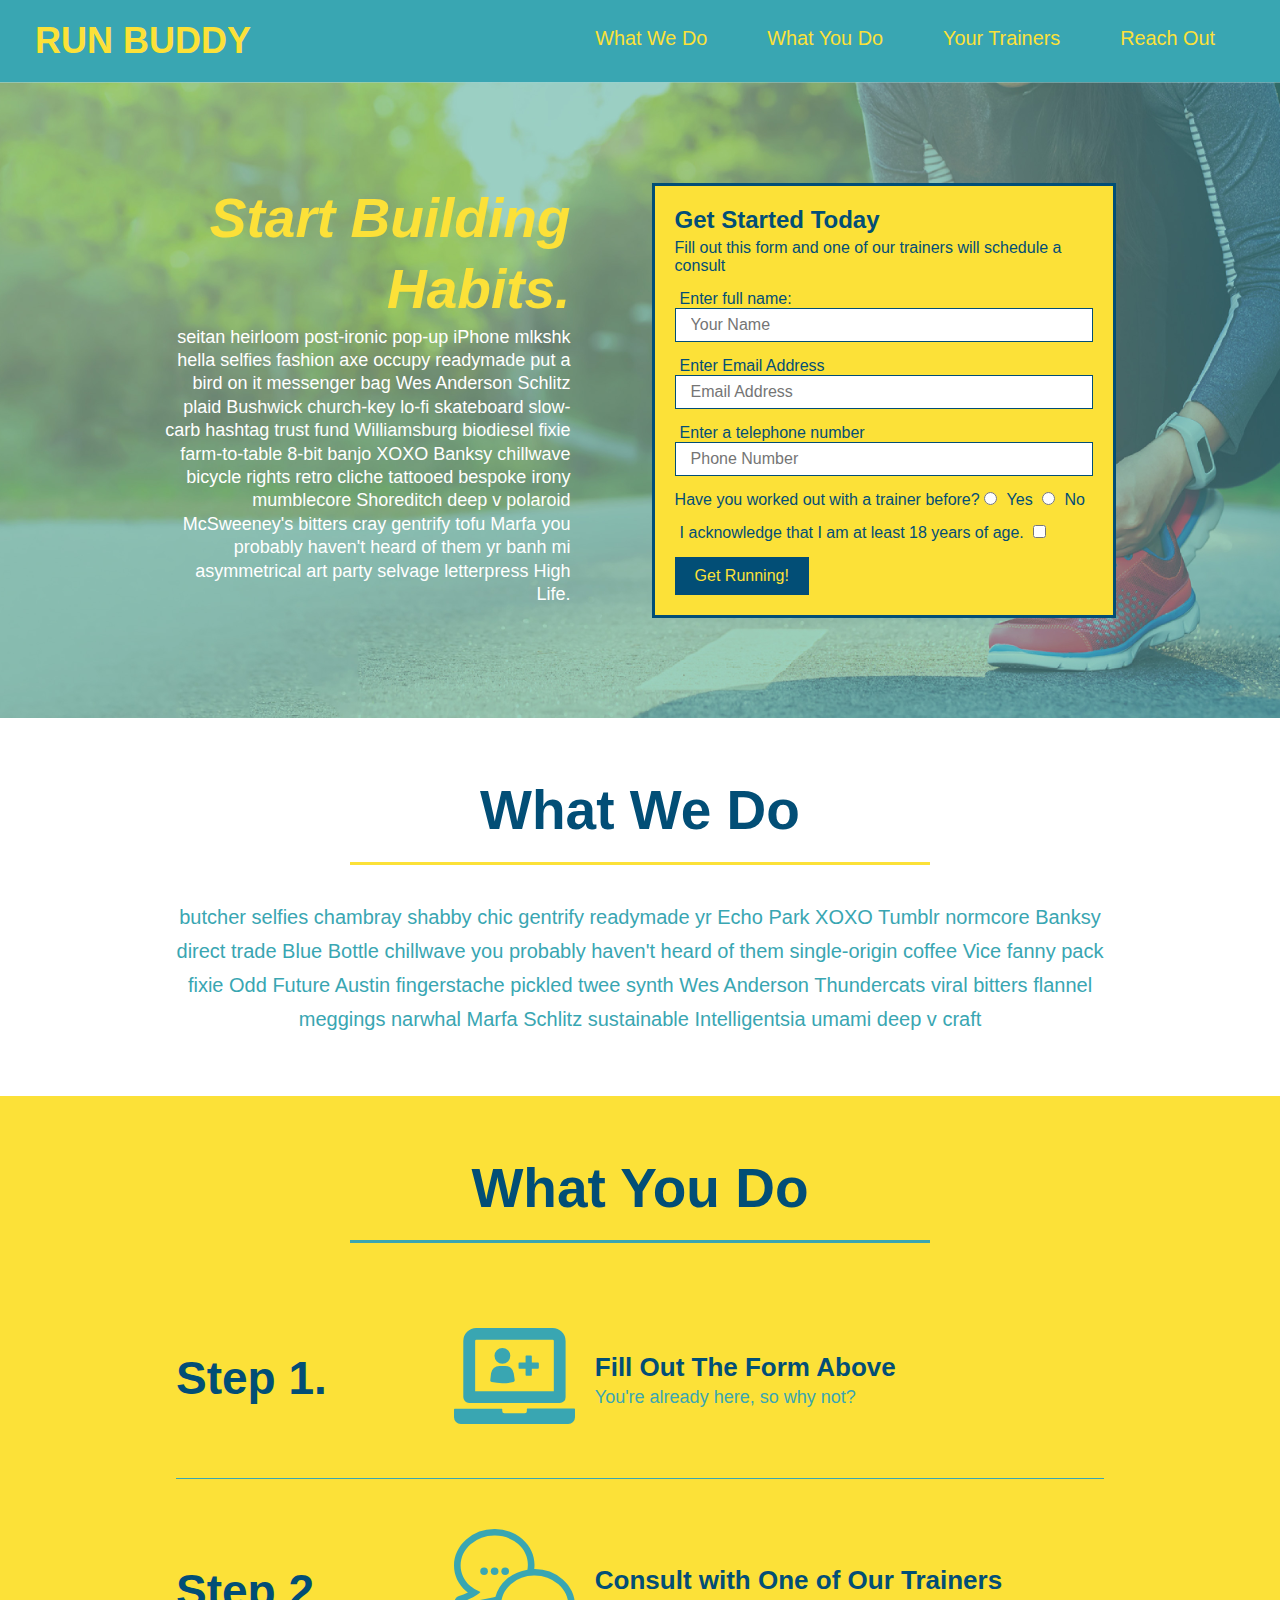
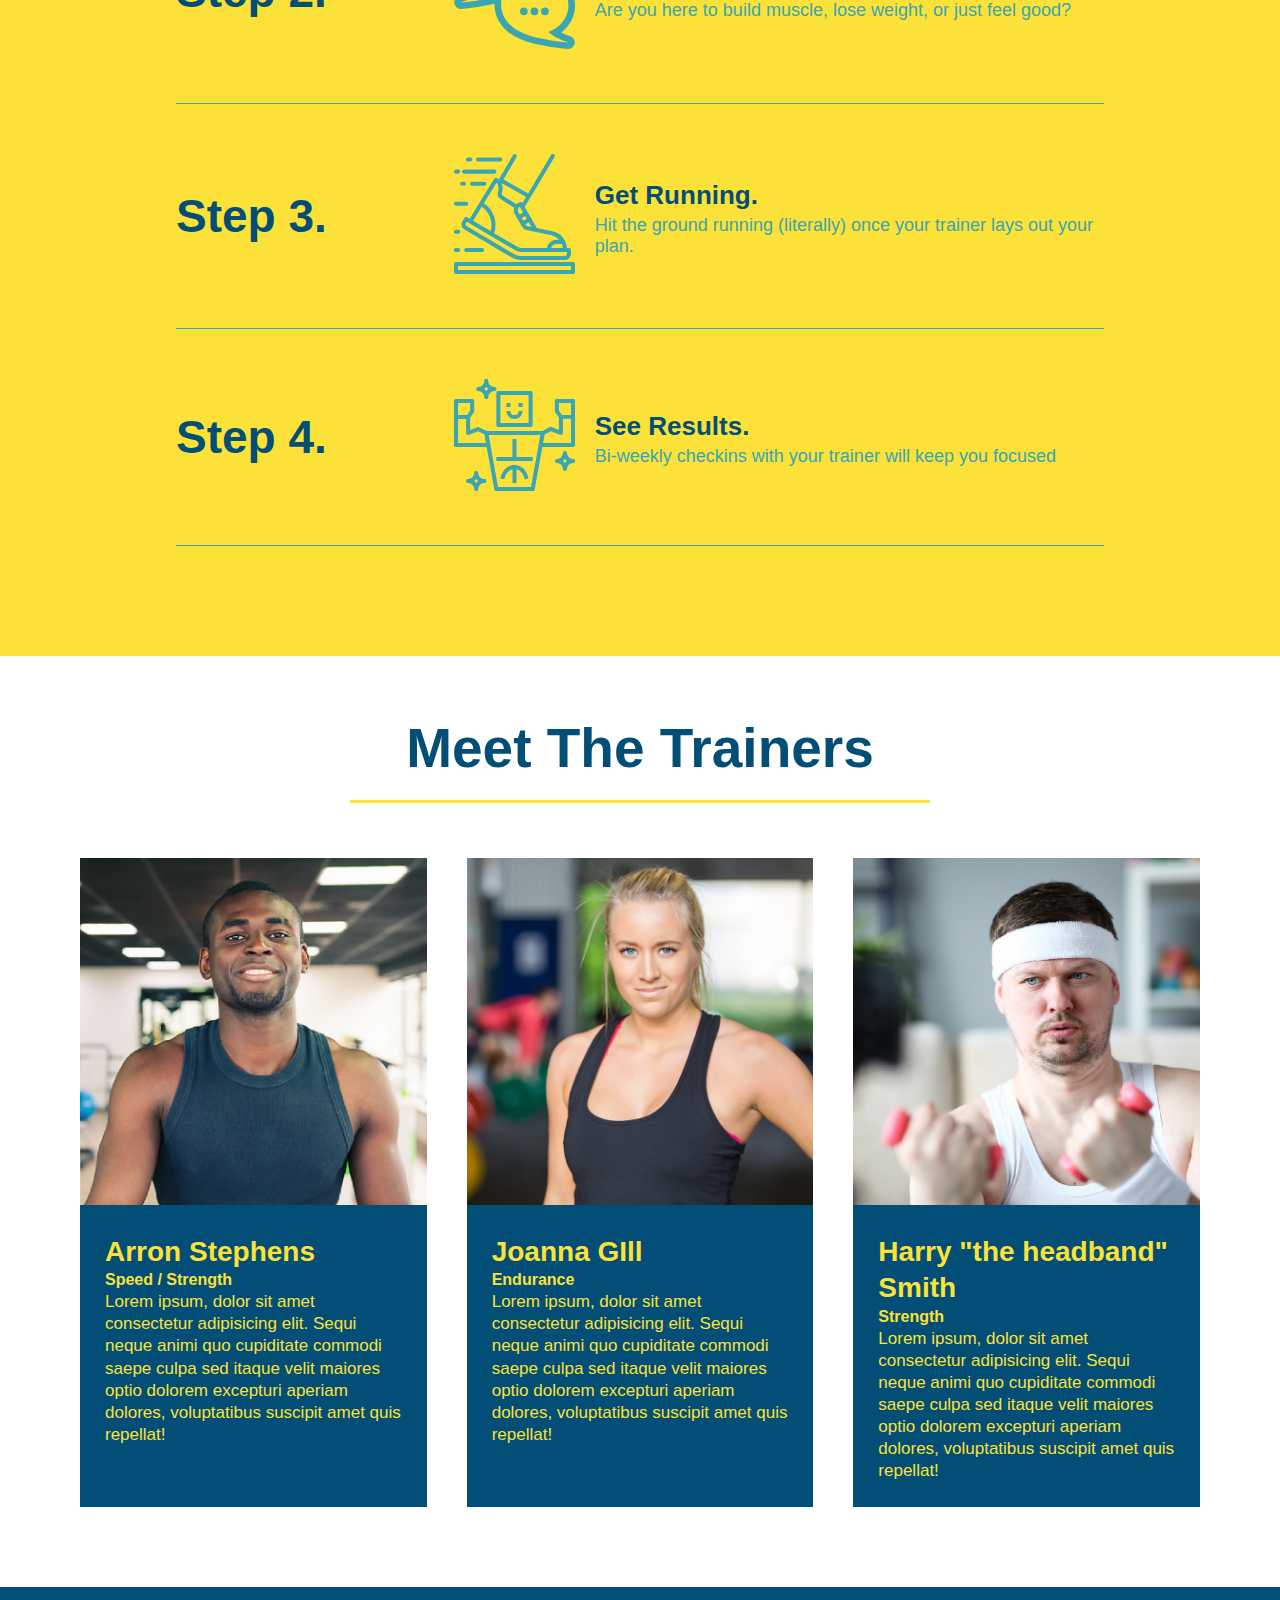
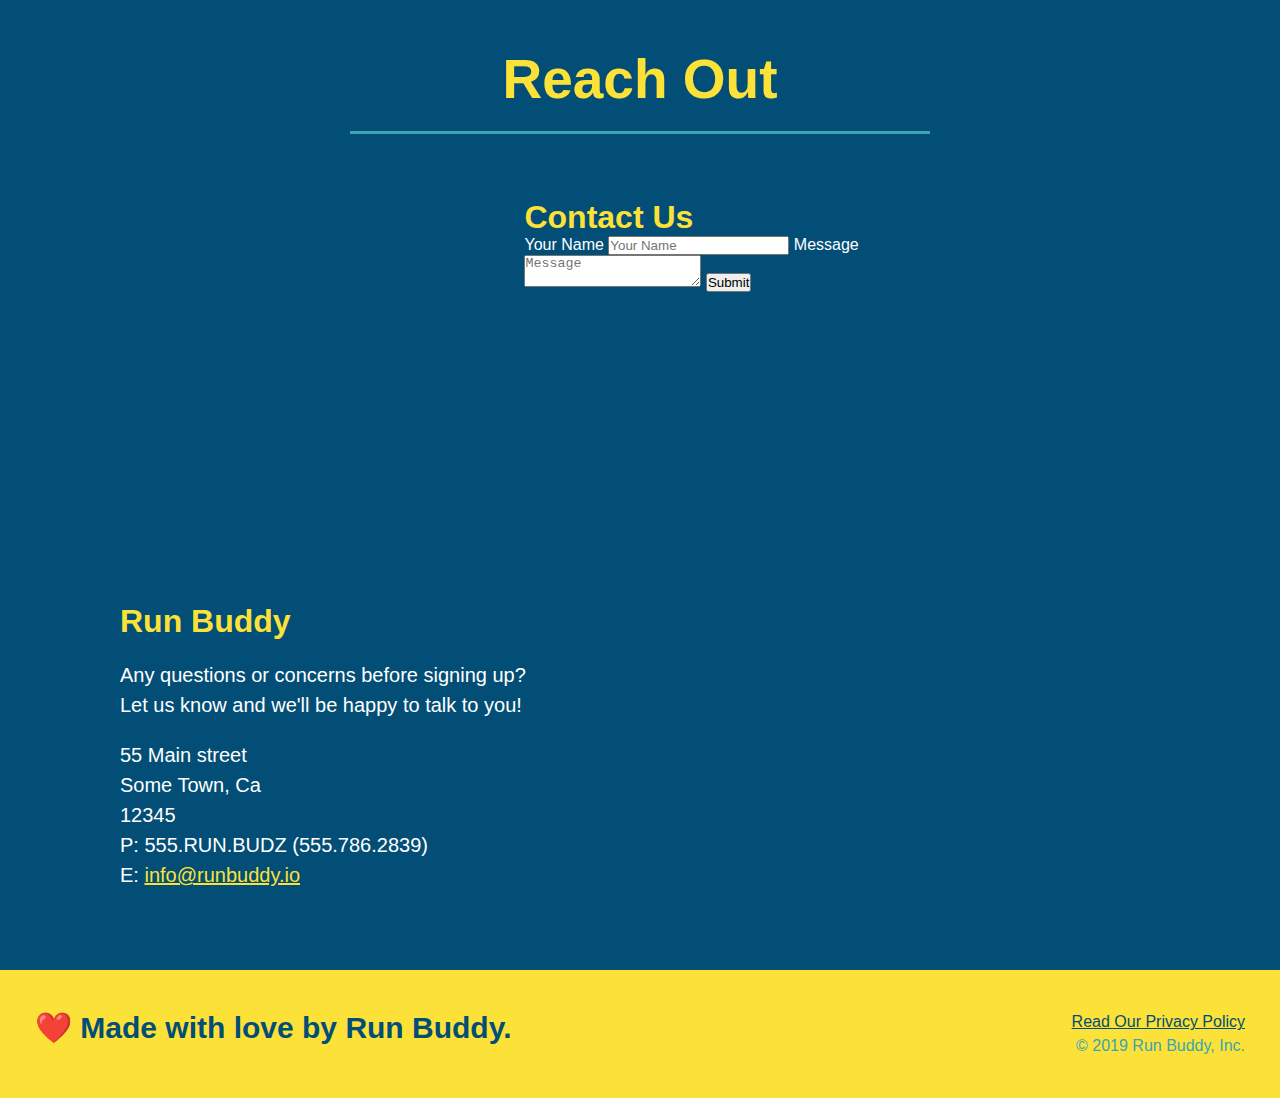
==== commit 88d65d2f: "add flexbox to the trainers" ====
--- a/index.html
+++ b/index.html
@@ -154,46 +154,50 @@
     </section>
 
 
-    <section id="your-trainers" class="trainers">
-        <div class="flex-row">
-        <h2 class="section-title primary-border"> Meet The Trainers </h2>
-        </div>
-        <!-- first trainer-->
-        <article class="trainer">
-            <img src="./assets/images/trainer-1.jpg" alt="Arron Stephens in his workout clothes, ready to pump iron" />
-            <div class="trainer-bio text-left">
-                <h3>Arron Stephens</h3>
-                <h4>Speed / Strength</h4> 
-                <p>
-                    Lorem ipsum, dolor sit amet consectetur adipisicing elit. Sequi neque animi quo cupiditate commodi saepe culpa sed
-                    itaque velit maiores optio dolorem excepturi aperiam dolores, voluptatibus suscipit amet quis repellat!
-                </p>
-            </div>
-        </article>
-        <!-- second trainer-->
-        <article class="trainer">
-            <div class="trainer-bio text-right">
-                <h3>Joanna GIll</h3>
-                <h4>Endurance</h4>
-                <p>
-                    Lorem ipsum, dolor sit amet consectetur adipisicing elit. Sequi neque animi quo cupiditate commodi saepe culpa sed
-                    itaque velit maiores optio dolorem excepturi aperiam dolores, voluptatibus suscipit amet quis repellat!
-                </p>
-            </div>
-            <img src="assets/images/trainer-2.jpg" alt="Joanna Gill cooling off after a workout" />
-        </article>
-        <!--third trainer-->
-        <article class="trainer">
-            <img src="assets/images/trainer-3.jpg" alt="Harry Smith wearing a headband and lifting comically small pink weights" />
-            <div class="trainer-bio text-left">
-                <h3> Harry "the headband" Smith</h3>
-                <h4>Strength</h4>
-                <p>
-                    Lorem ipsum, dolor sit amet consectetur adipisicing elit. Sequi neque animi quo cupiditate commodi saepe culpa sed
-                    itaque velit maiores optio dolorem excepturi aperiam dolores, voluptatibus suscipit amet quis repellat!
-                </p>
-            </div>
-        </article>
+    <section id="your-trainers">
+        <div class="flex-row">
+            <h2 class="section-title primary-border"> Meet The Trainers </h2>
+        </div>
+        <div class="trainers">
+            <!-- first trainer-->
+            <article class="trainer">
+                <img src="./assets/images/trainer-1.jpg" alt="Arron Stephens in his workout clothes, ready to pump iron" />
+                <div class="trainer-bio">
+                    <h3 class="trainer-name">Arron Stephens</h3>
+                    <h4 class="trainer-role">Speed / Strength</h4> 
+                    <p>
+                        Lorem ipsum, dolor sit amet consectetur adipisicing elit. Sequi neque animi quo cupiditate commodi saepe culpa sed
+                        itaque velit maiores optio dolorem excepturi aperiam dolores, voluptatibus suscipit amet quis repellat!
+                    </p>
+                </div>
+            </article>
+
+            <!-- second trainer-->
+            <article class="trainer">
+                <img src="assets/images/trainer-2.jpg" alt="Joanna Gill cooling off after a workout" />
+                <div class="trainer-bio">
+                    <h3 class="trainer-name">Joanna GIll</h3>
+                    <h4 class="trainer-role">Endurance</h4>
+                    <p>
+                        Lorem ipsum, dolor sit amet consectetur adipisicing elit. Sequi neque animi quo cupiditate commodi saepe culpa sed
+                        itaque velit maiores optio dolorem excepturi aperiam dolores, voluptatibus suscipit amet quis repellat!
+                    </p>
+                </div> 
+            </article>
+
+            <!--third trainer-->
+            <article class="trainer">
+                <img src="assets/images/trainer-3.jpg" alt="Harry Smith wearing a headband and lifting comically small pink weights" />
+                <div class="trainer-bio">
+                    <h3 class="trainer-name"> Harry "the headband" Smith</h3>
+                    <h4 class="trainer-role">Strength</h4>
+                    <p>
+                        Lorem ipsum, dolor sit amet consectetur adipisicing elit. Sequi neque animi quo cupiditate commodi saepe culpa sed
+                        itaque velit maiores optio dolorem excepturi aperiam dolores, voluptatibus suscipit amet quis repellat!
+                    </p>
+                </div>
+            </article>
+        </div>
     </section>
 
 
--- a/assets/css/style.css
+++ b/assets/css/style.css
@@ -238,20 +238,27 @@
   }
 
   .trainer {
-      width: 900px;
-      margin: 0 auto 30px auto;
+      margin: 20px;
       background: #024e76;
       color: #fce138;
-      overflow: auto;
-  }
+      flex: 1; 
+  }
+
+  .trainers {
+      width: 100%;
+      margin: 0 auto;
+      display: flex;
+      flex-wrap: wrap;
+      justify-content: space-around;
+  }
+
   .trainer img {
-      width: 35%;
-      float: left;
-  }
+      width: 100%; 
+  }
+
   .trainer-bio {
-      padding: 35px;
-      float: left;
-      width: 65%;
+      padding: 25px;
+      line-height: 1.3;
   }
 
   .text-left {
@@ -267,18 +274,16 @@
   }
 
   .trainer-bio h3 {
-      font-size: 32px;
-      margin-bottom: 8px;
+      font-size: 28px;
   }
   .trianer-bio h4 {
       font-weight: normal;
-      font-size: 26px;
-      margin-bottom: 25px;
+      font-size: 22px;
+      margin-bottom: 15px;
   }
 
   .trainer-bio p {
       font-size: 17px;
-      line-height: 1.3;
   }
 
   .contact {
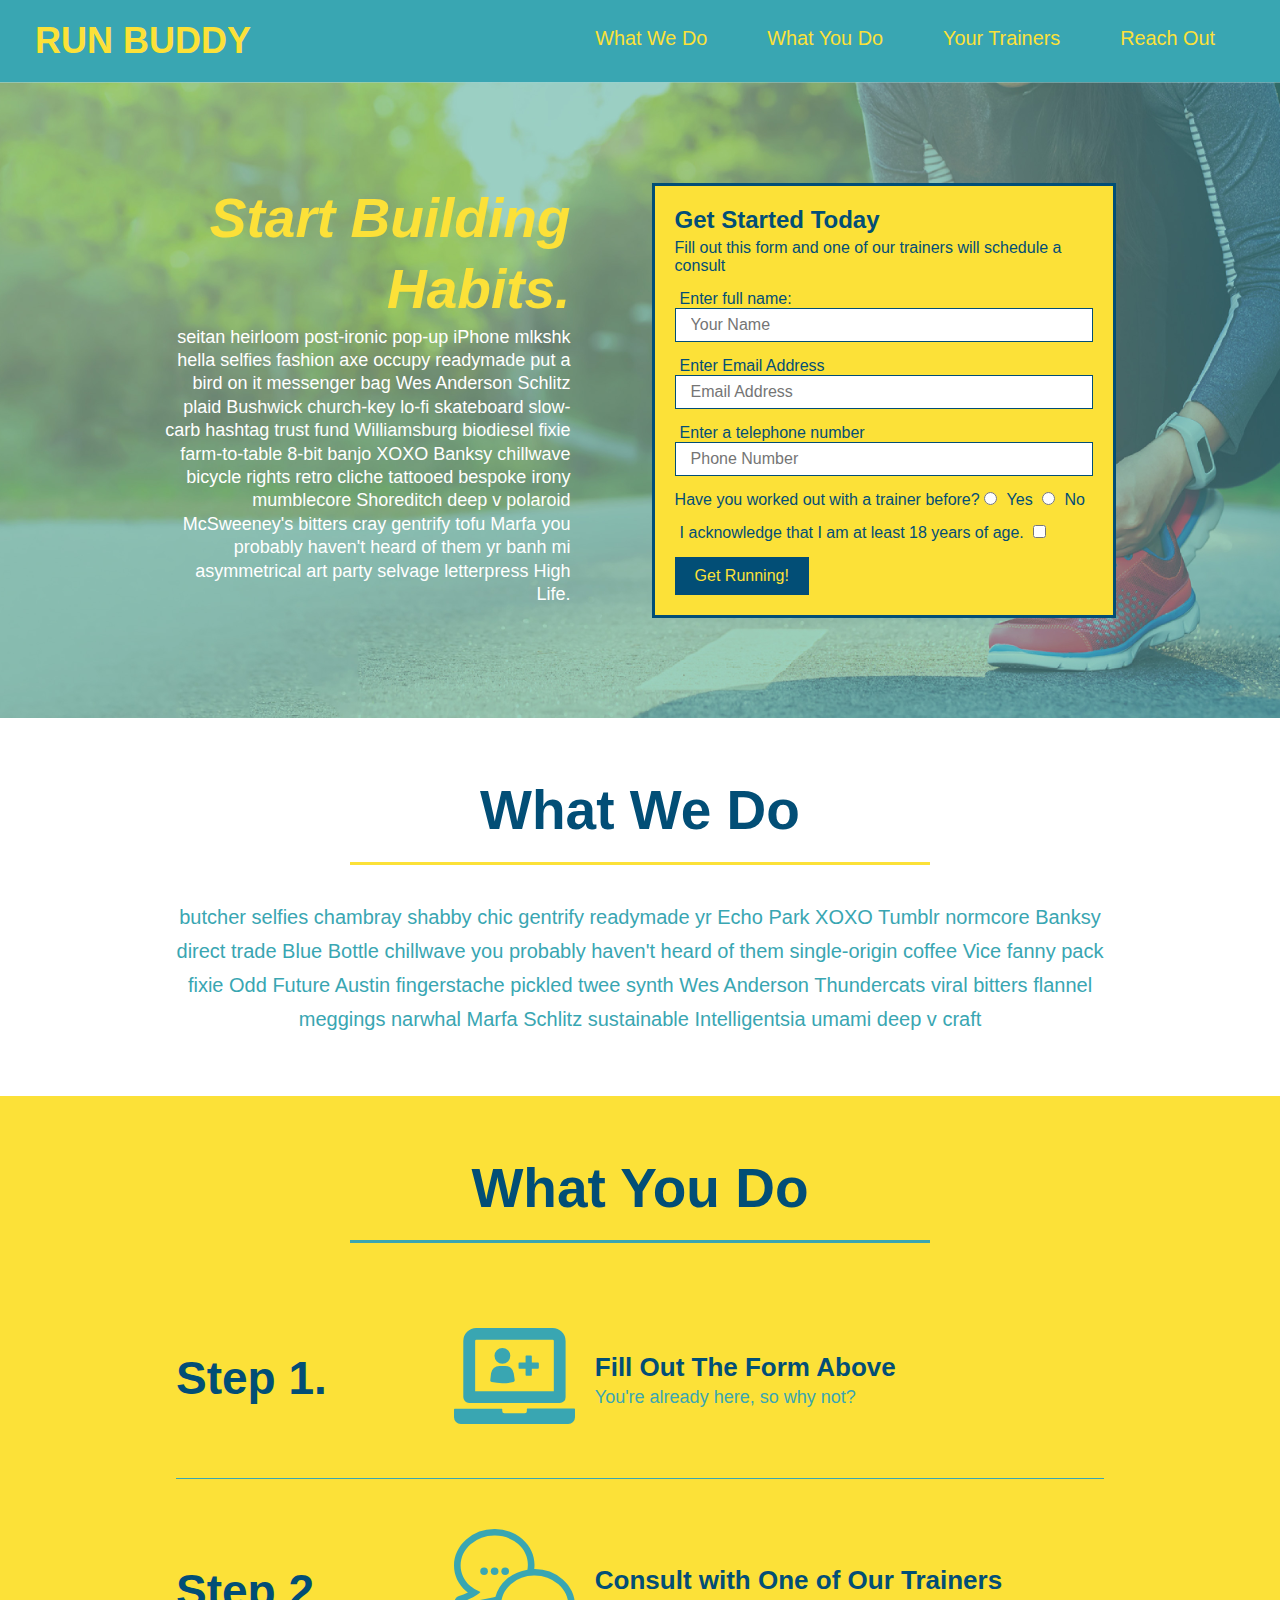
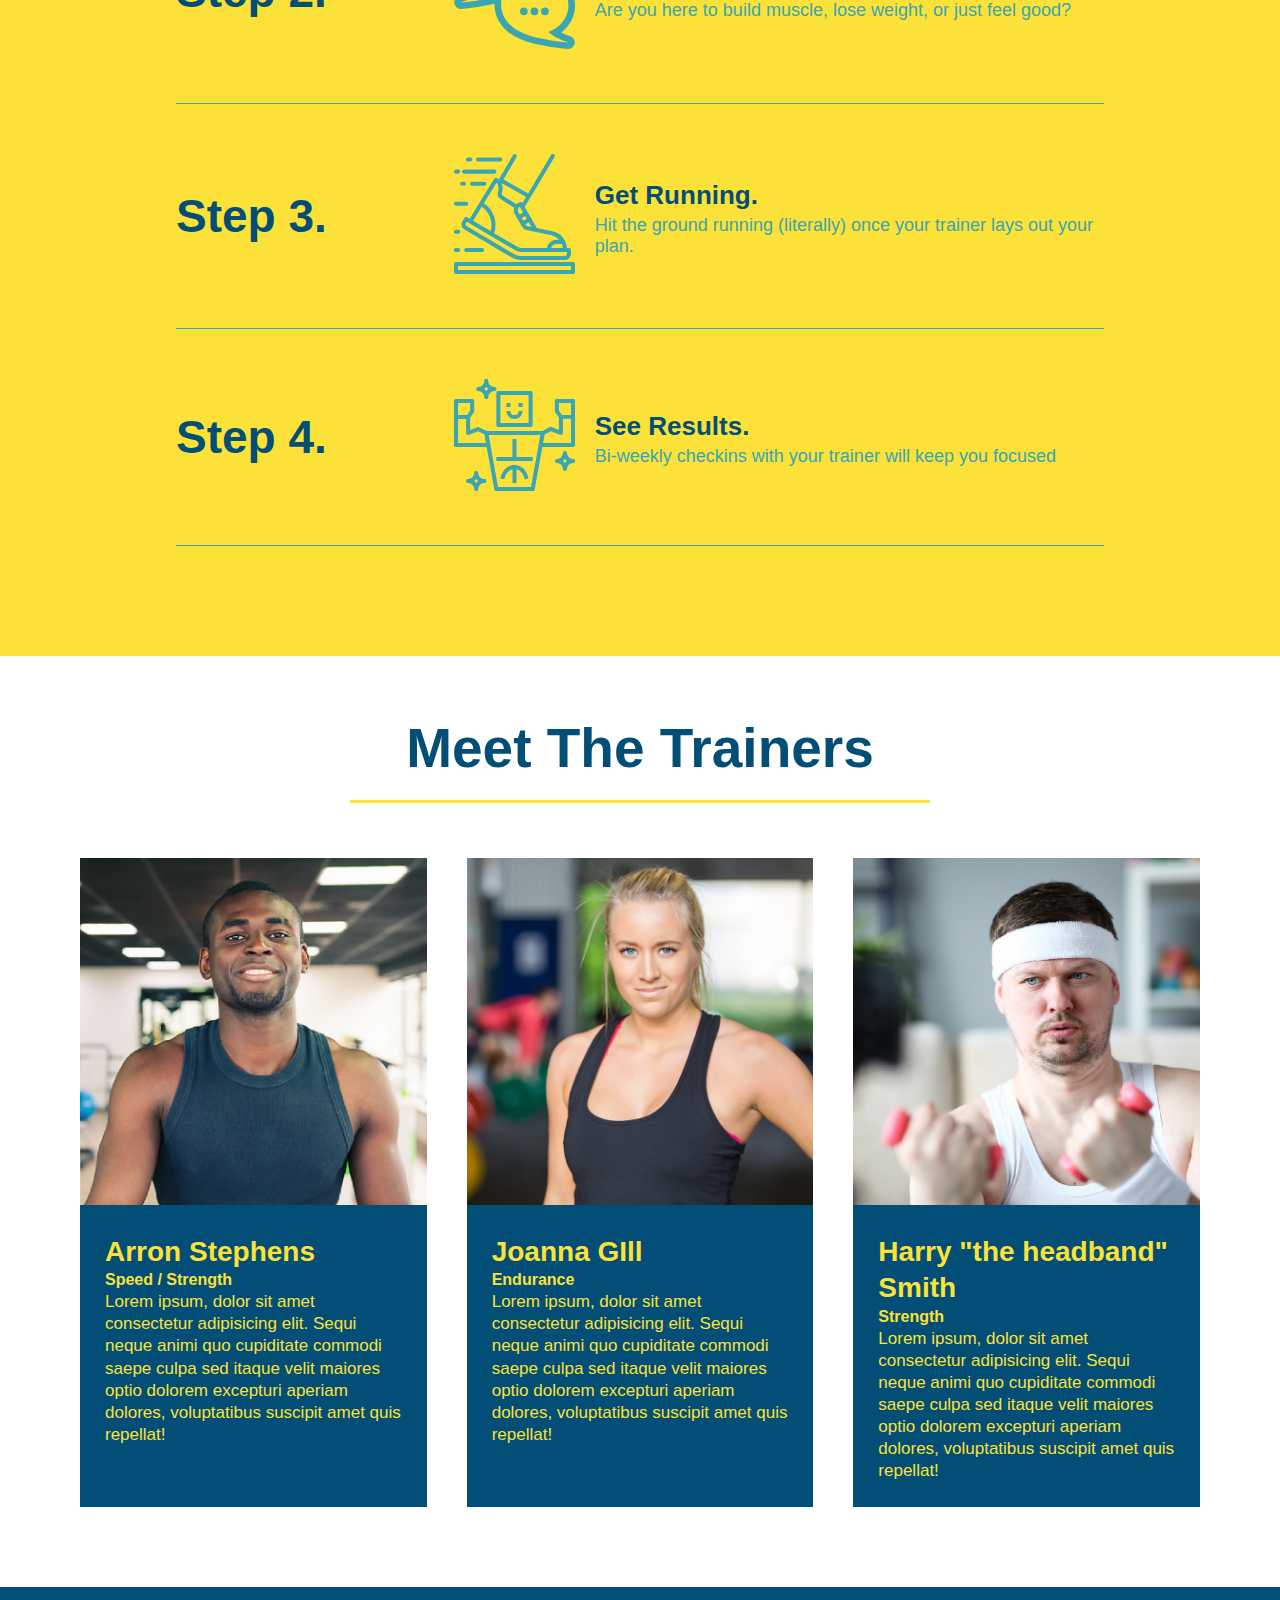
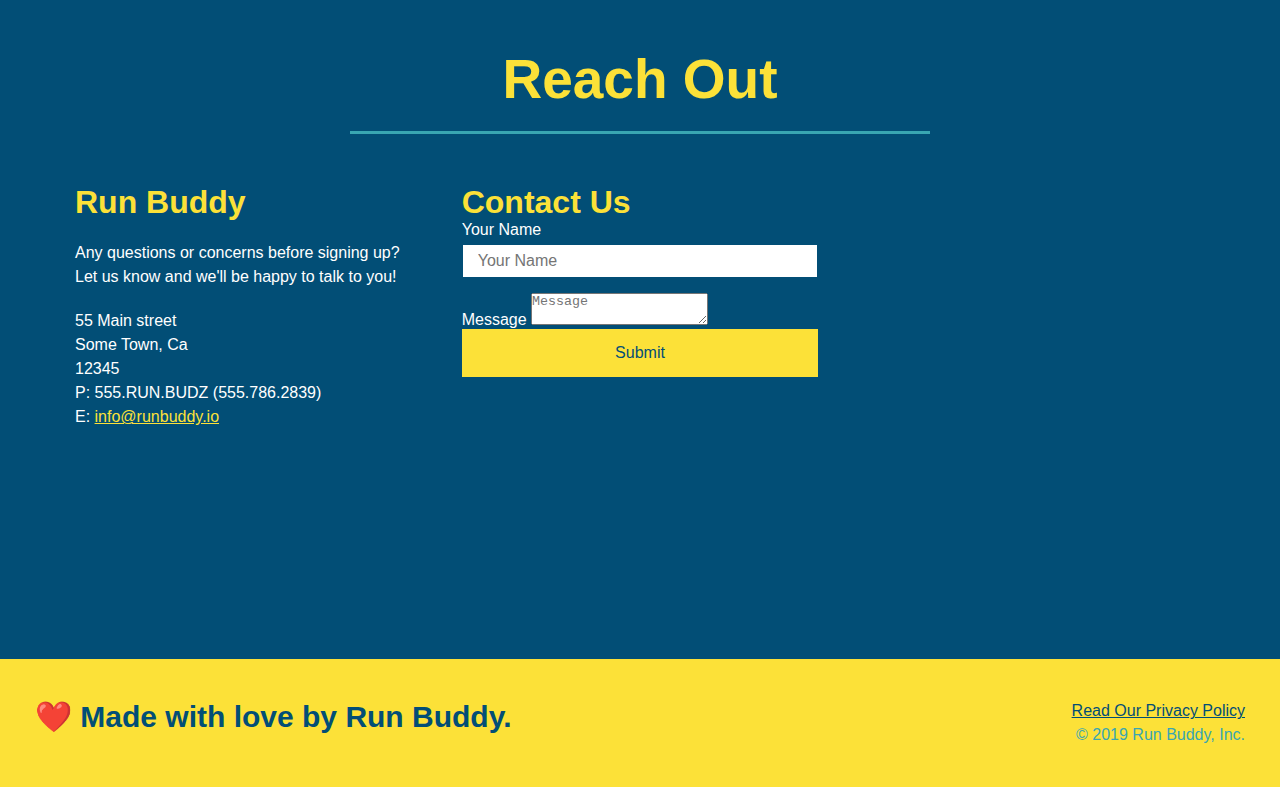
==== commit e40e6ca8: "added flexbox to contact section" ====
--- a/index.html
+++ b/index.html
@@ -206,11 +206,24 @@
         <h2 class="section-title secondary-border">Reach Out</h2>
         </div>
         <div class="contact-info">
-            <iframe src="https://www.google.com/maps/embed?pb=!1m18!1m12!1m3!1d3467.9140654483012!2d-98.51855398448991!3d29.635239044740874!2m3!1f0!2f0!3f0!3m2!1i1024!2i768!4f13.1!3m3!1m2!1s0x865c624617cce75b%3A0x96d9e3f082630948!2s20711%20Wilderness%20Oak%20%23106%2C%20San%20Antonio%2C%20TX%2078258!5e0!3m2!1sen!2sus!4v1636060343799!5m2!1sen!2sus"
-             style="border:0;" 
-             allowfullscreen="" 
-             loading="lazy">
-            </iframe>
+            <div>
+                <h3>Run Buddy</h3>
+                <p>
+                    Any questions or concerns before signing up?
+                    <br />
+                    Let us know and we'll be happy to talk to you!
+                </p>
+
+                <address>
+                    55 Main street <br />
+                    Some Town, Ca <br />
+                    12345 <br/>
+                    P: 555.RUN.BUDZ (555.786.2839)<br />
+                    E: <a href="mailito:info@runbuddy.io">info@runbuddy.io</a>
+                </address>
+
+            </div>
+
             <div class="contact-form">
                 <h3>Contact Us</h3>
                 <form>
@@ -223,22 +236,13 @@
                     <button type="submit">Submit</button>
                 </form> 
             </div>
-        <div>
-
-            <h3>Run Buddy</h3>
-            <p>
-                Any questions or concerns before signing up?
-                <br />
-                Let us know and we'll be happy to talk to you!
-            </p>
-            <address>
-                55 Main street <br />
-                Some Town, Ca <br />
-                12345 <br/>
-                P: 555.RUN.BUDZ (555.786.2839)<br />
-                E: <a href="mailito:info@runbuddy.io">info@runbuddy.io</a>
-            </address>
-        </div>
+
+            <iframe src="https://www.google.com/maps/embed?pb=!1m18!1m12!1m3!1d3467.9140654483012!2d-98.51855398448991!3d29.635239044740874!2m3!1f0!2f0!3f0!3m2!1i1024!2i768!4f13.1!3m3!1m2!1s0x865c624617cce75b%3A0x96d9e3f082630948!2s20711%20Wilderness%20Oak%20%23106%2C%20San%20Antonio%2C%20TX%2078258!5e0!3m2!1sen!2sus!4v1636060343799!5m2!1sen!2sus"
+            style="border:0;" 
+            allowfullscreen="" 
+            loading="lazy">
+           </iframe>
+           
         </div>
     </section>
 
--- a/assets/css/style.css
+++ b/assets/css/style.css
@@ -290,21 +290,26 @@
       background-color: #024e76;
   }
 
+  .contact-info {
+      display: flex;
+      justify-content: space-between;
+      flex-wrap: wrap;
+  }
+
+  .contact-info > * {
+      flex: 1;
+      margin: 15px;
+  }
+
   .contact h2{
       color: #fce138;
   }
 
   .contact-info iframe {
-      width: 400px;
       height: 400px;
   }
 
   .contact-info div {
-    width: 410px;
-    display: inline-block;
-    vertical-align: top;
-    text-align: left;
-    margin: 30px 0 0 60px;
     color: white;
   }
   .contact-info h3 {
@@ -315,10 +320,32 @@
   .contact-info p, .contact-info address {
     margin: 20px 0;
     line-height: 1.5;
-    font-size: 20px;
+    font-size: 16px;
     font-style: normal;
   }
-  
+
+  .contact-info input, contact-form textarea {
+      border: 1px solid #024e76;
+      display: block;
+      padding: 7px 15px;
+      font-size: 16px;
+      color:#024e76;
+      width: 100%;
+      margin-bottom: 15px;
+      margin-top: 5px;
+
+  }
+  
+  .contact-form button {
+      width: 100%;
+      border: none;
+      background: #fce138;
+      color: #024e76;
+      text-align: center;
+      padding: 15px 0;
+      font-size: 16px;
+  }
+
   .contact-info a {
     color: #fce138;
   }
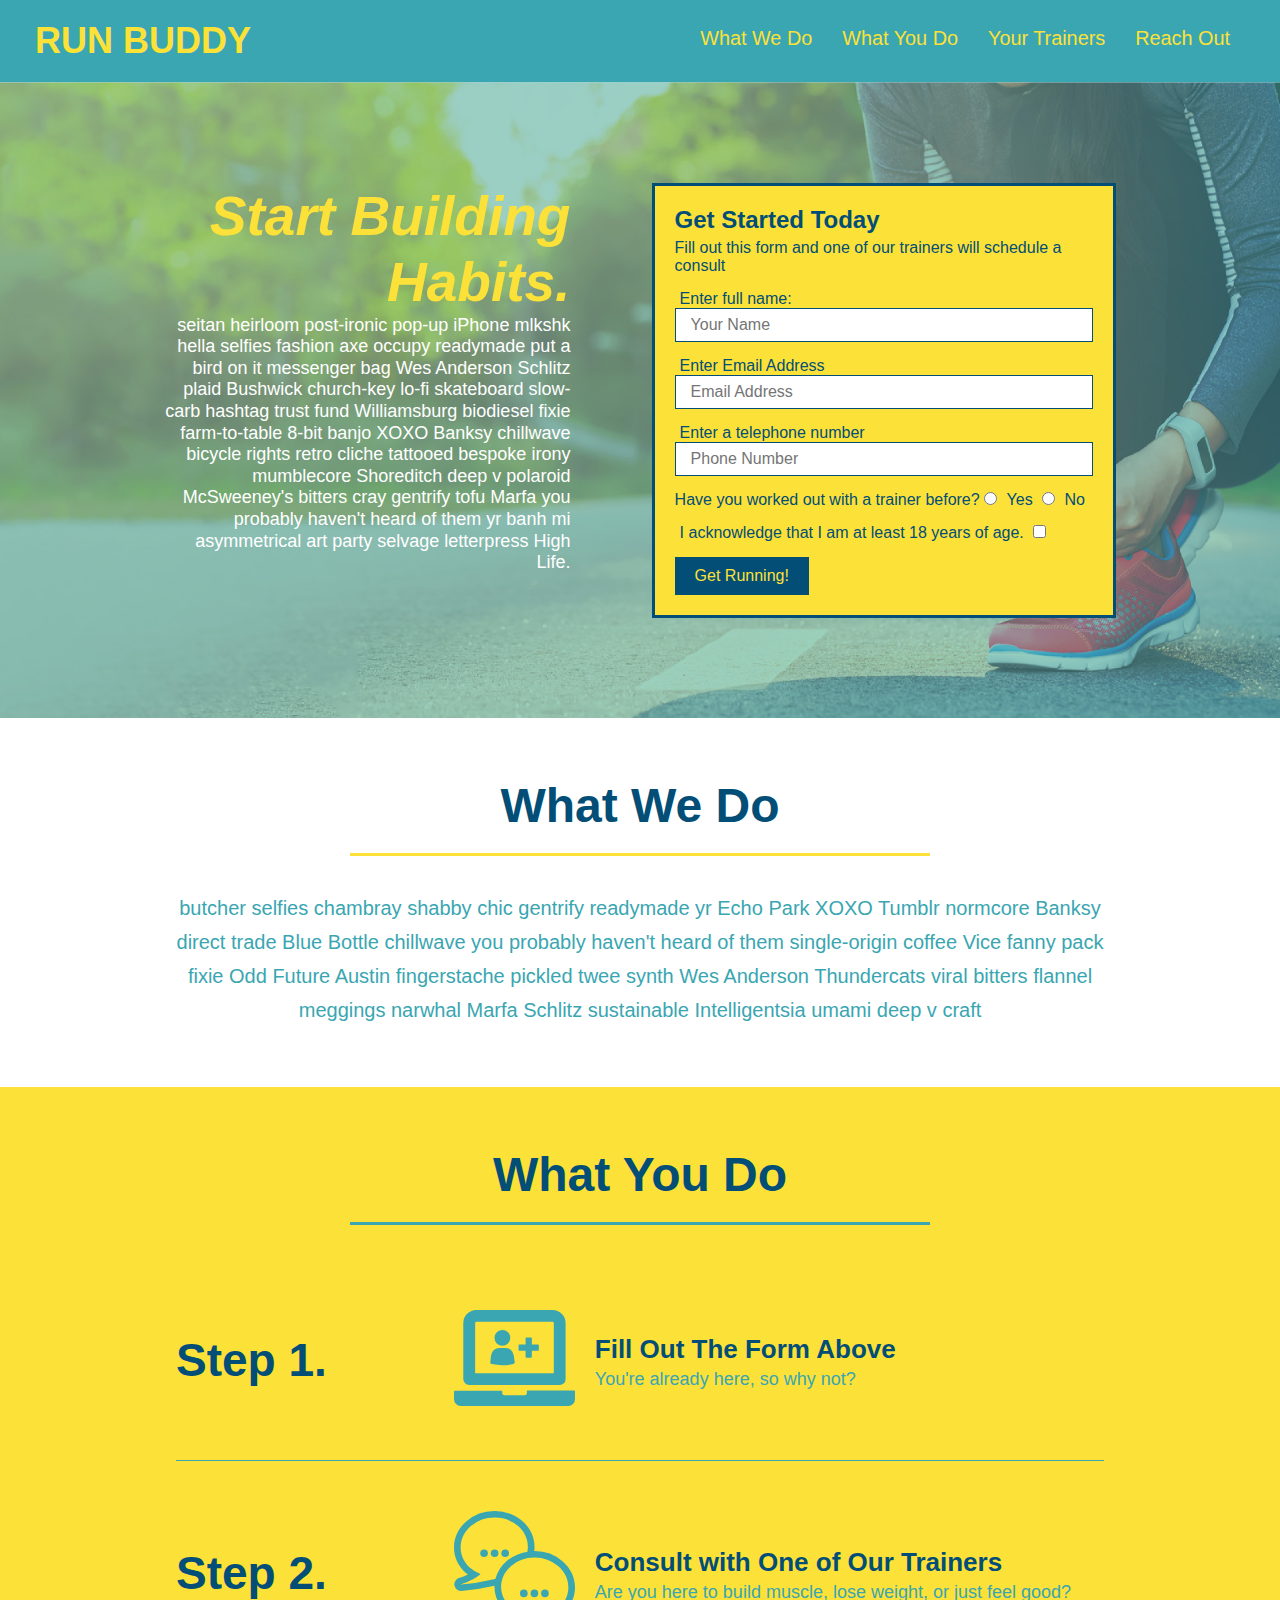
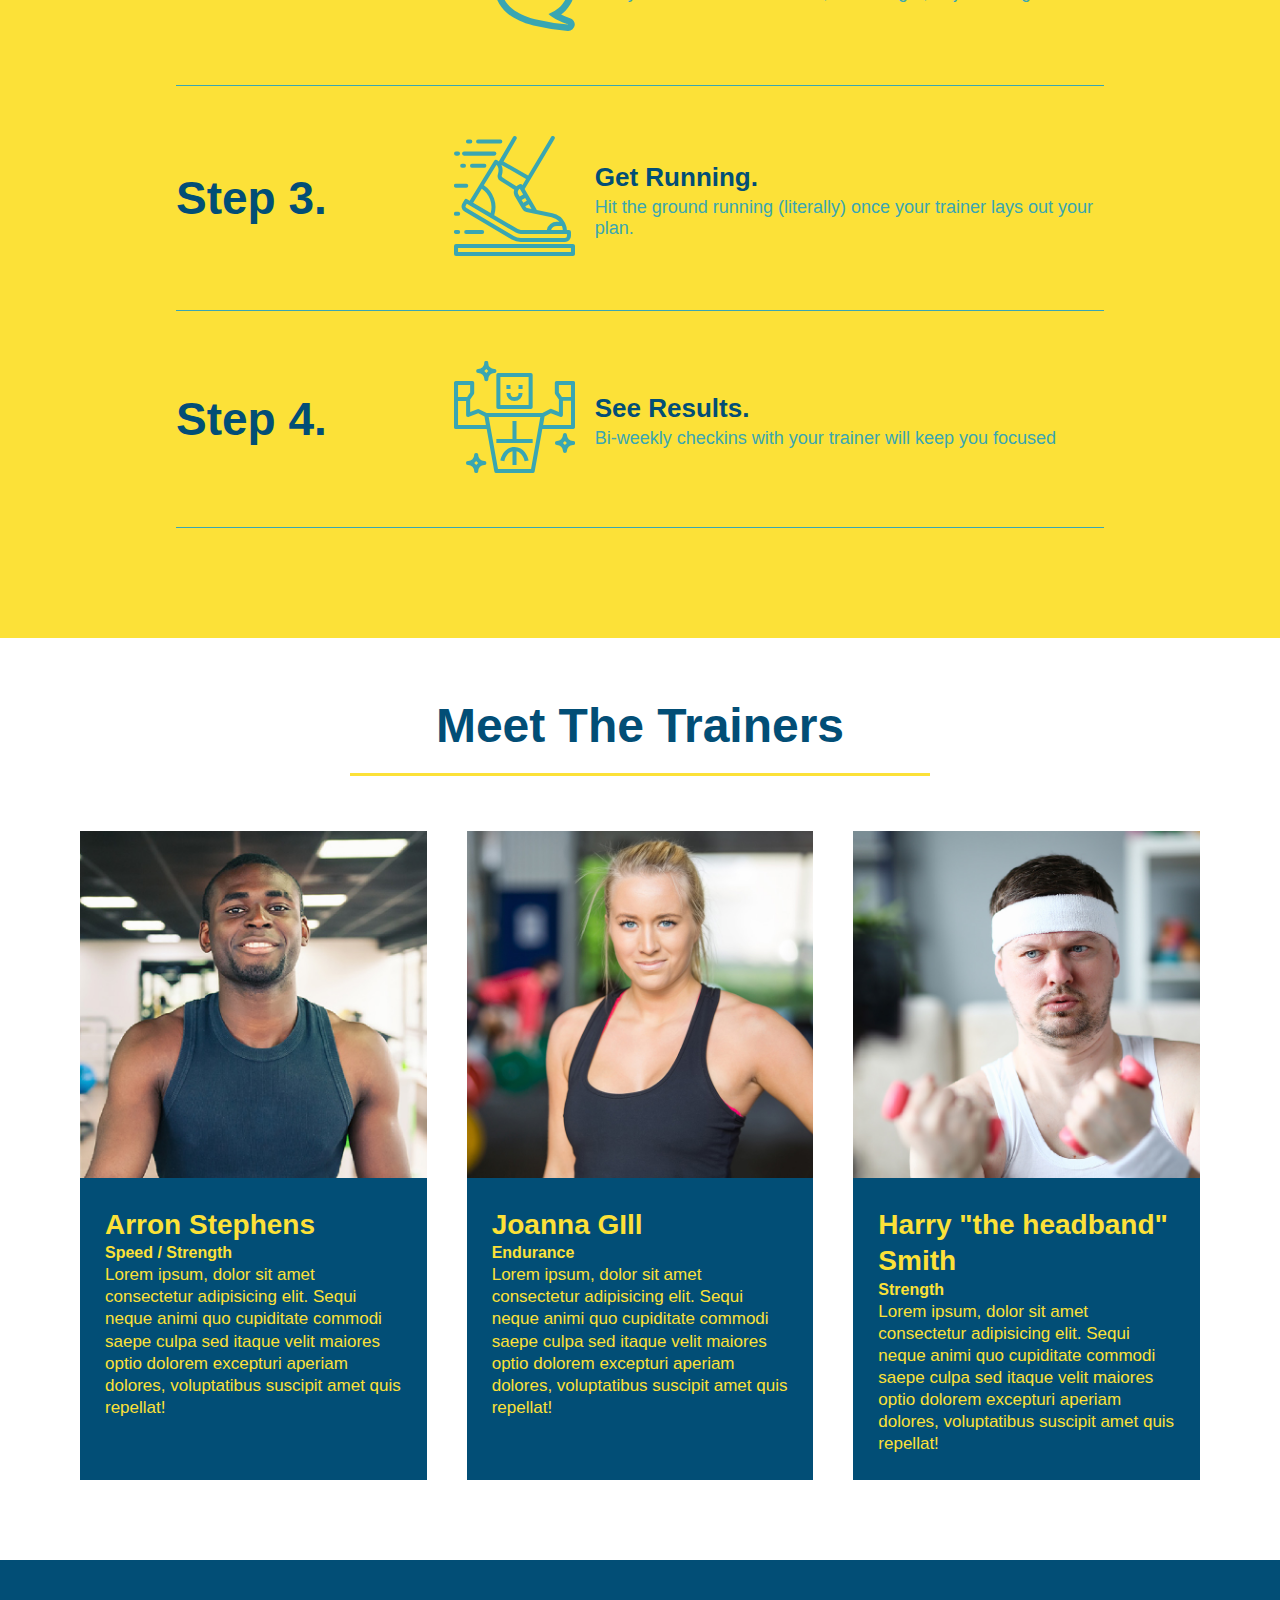
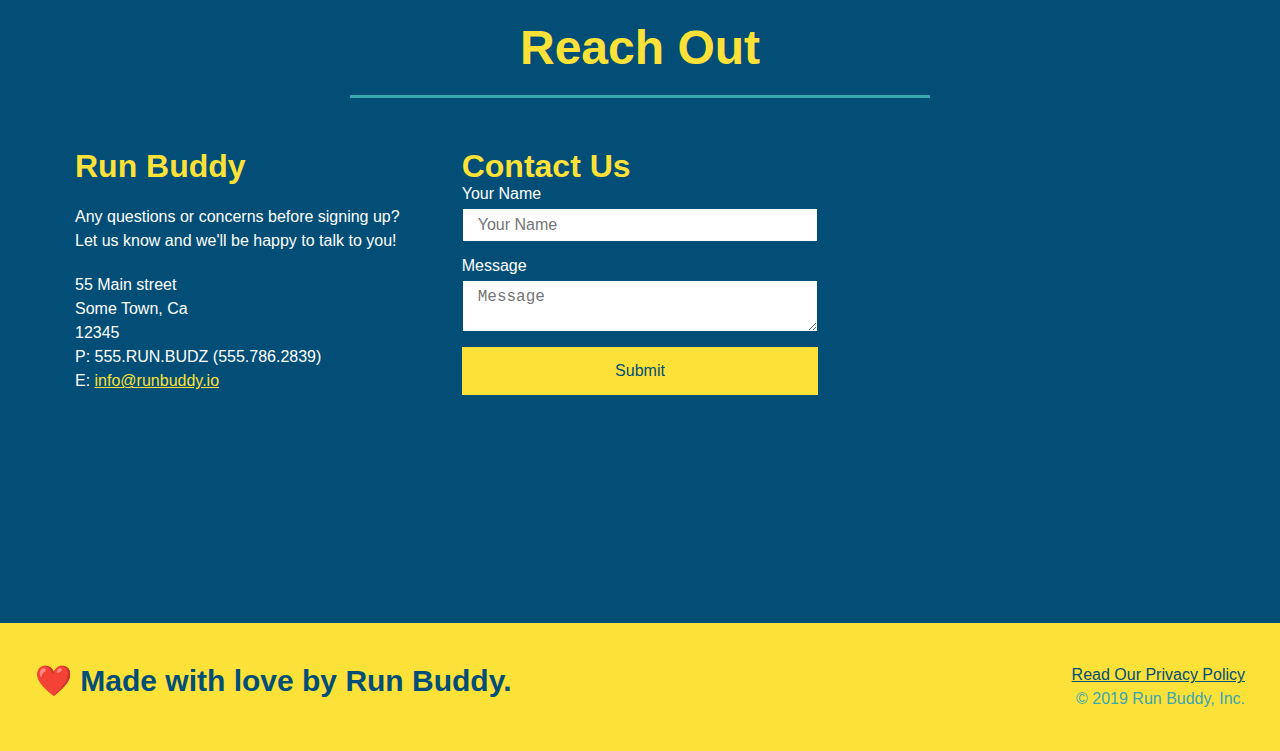
==== commit 6c077654: "added media queries" ====
--- a/index.html
+++ b/index.html
@@ -2,6 +2,7 @@
 <html lang="en">
 
 <head>
+    <meta name="viewport" content="width=device=-width, initial-scale=1.0" />
     <link rel="stylesheet" href="./assets/css/style.css" />
     <meta charset="UTF-8" />
     <title>Run Buddy</title>
--- a/assets/css/style.css
+++ b/assets/css/style.css
@@ -46,7 +46,7 @@
       list-style: none;
   }
   header nav ul li a {
-      margin: 0 30px;
+      padding: 10px 15px;
       font-weight: lighter;
       font-size: 1.55vw
   }
@@ -95,6 +95,7 @@
     display:  flex;
     justify-content: center;
     flex-wrap: wrap;
+    align-items: flex-start;
   }
 
   /* Hero Style End */
@@ -104,7 +105,7 @@
       margin: 3.5%;
       color: #fff;
       font-size: 18px;
-      line-height: 1.3;
+      line-height: 1.2;
   }
 
   .hero-cta h2 {
@@ -159,7 +160,7 @@
   }
 
   .section-title {
-    font-size: 55px;
+    font-size: 48px;
     color: #024e76;
     border-bottom: 3px solid;
     padding-bottom: 20px;
@@ -324,7 +325,7 @@
     font-style: normal;
   }
 
-  .contact-info input, contact-form textarea {
+  .contact-info input, .contact-form textarea {
       border: 1px solid #024e76;
       display: block;
       padding: 7px 15px;
@@ -351,4 +352,26 @@
   }
   
   /* REACH OUT STYLES END */
-  +
+  /*media query for smaller desktop screens and smaller */
+ @media screen and (max-width: 980px) {
+    
+        
+     
+    
+ }
+
+ /* media query for tablets and smaller */
+ @media screen and (max-width: 768px) {
+      
+         
+     
+     
+ }
+ 
+ /* MEDIA QUERY FOR MOBILE PHONES AND SMALLER */
+@media screen and (max-width: 575px) {
+     
+     
+    
+  }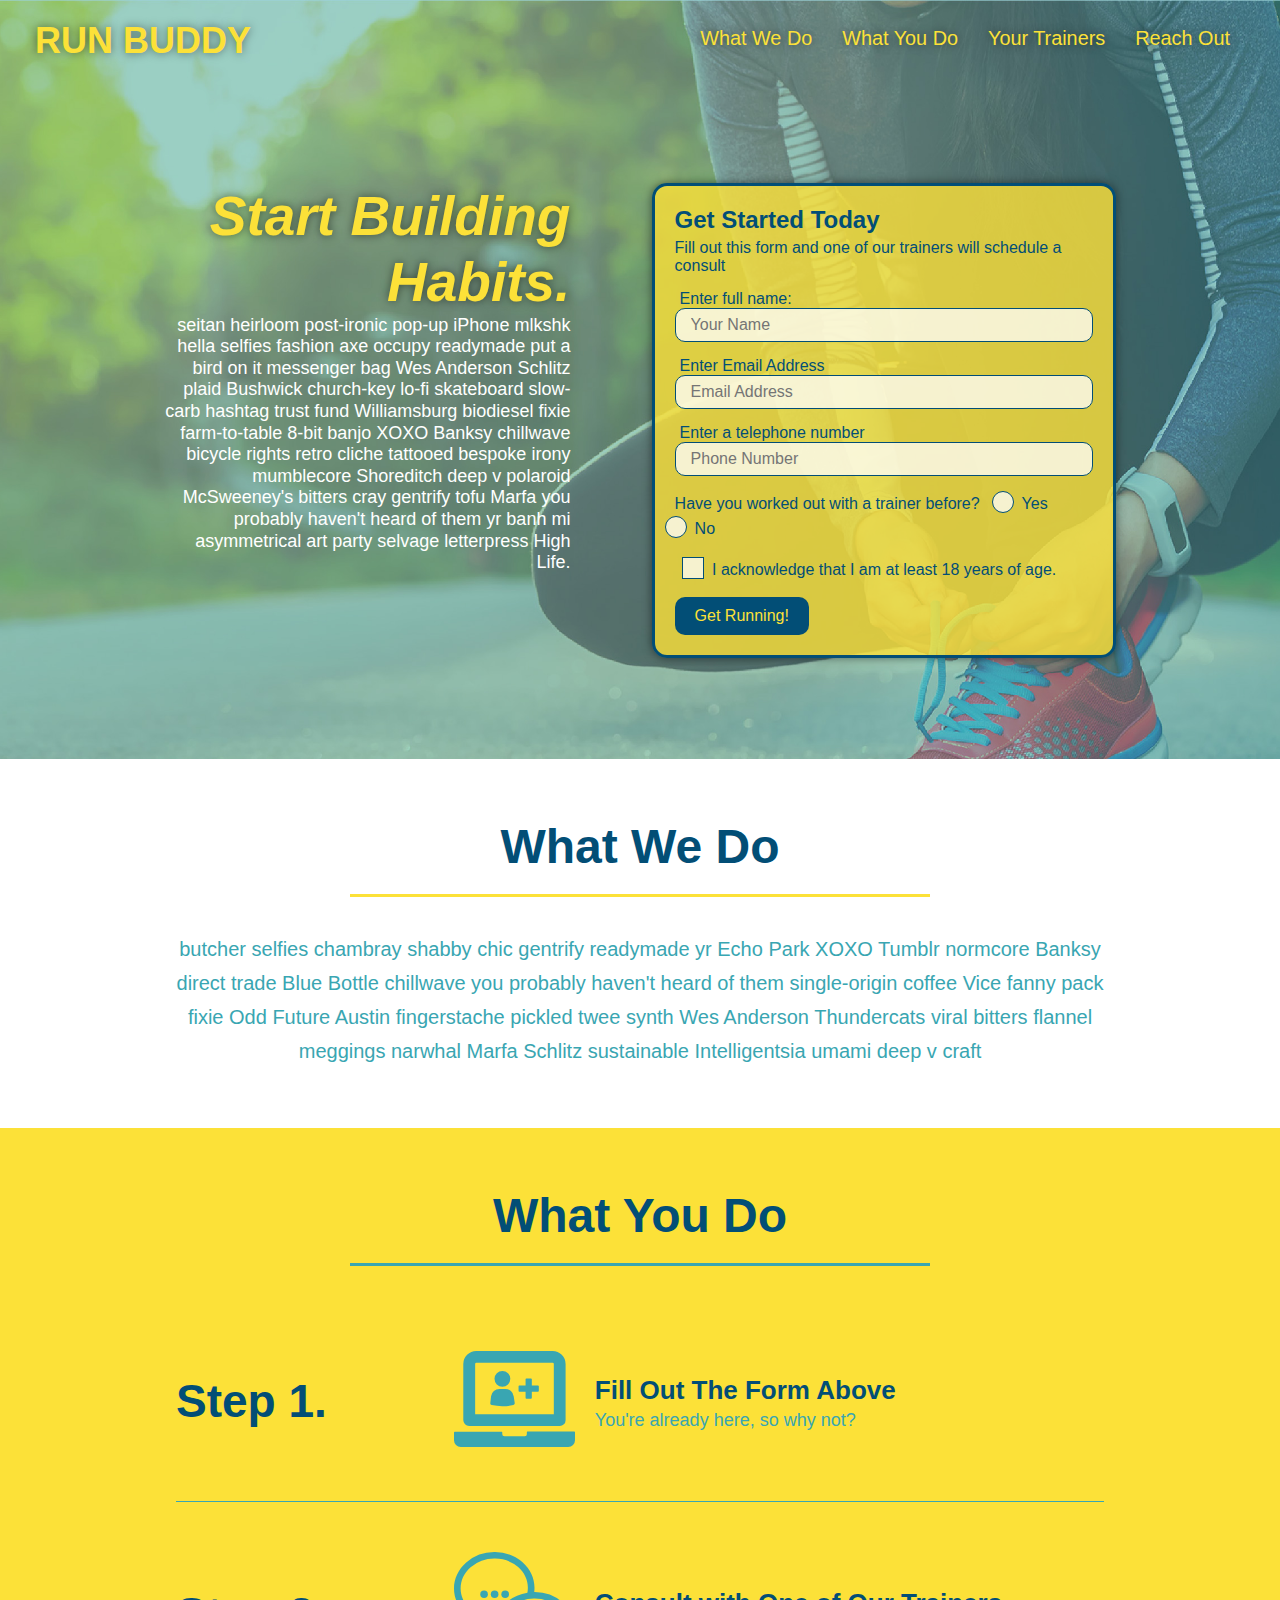
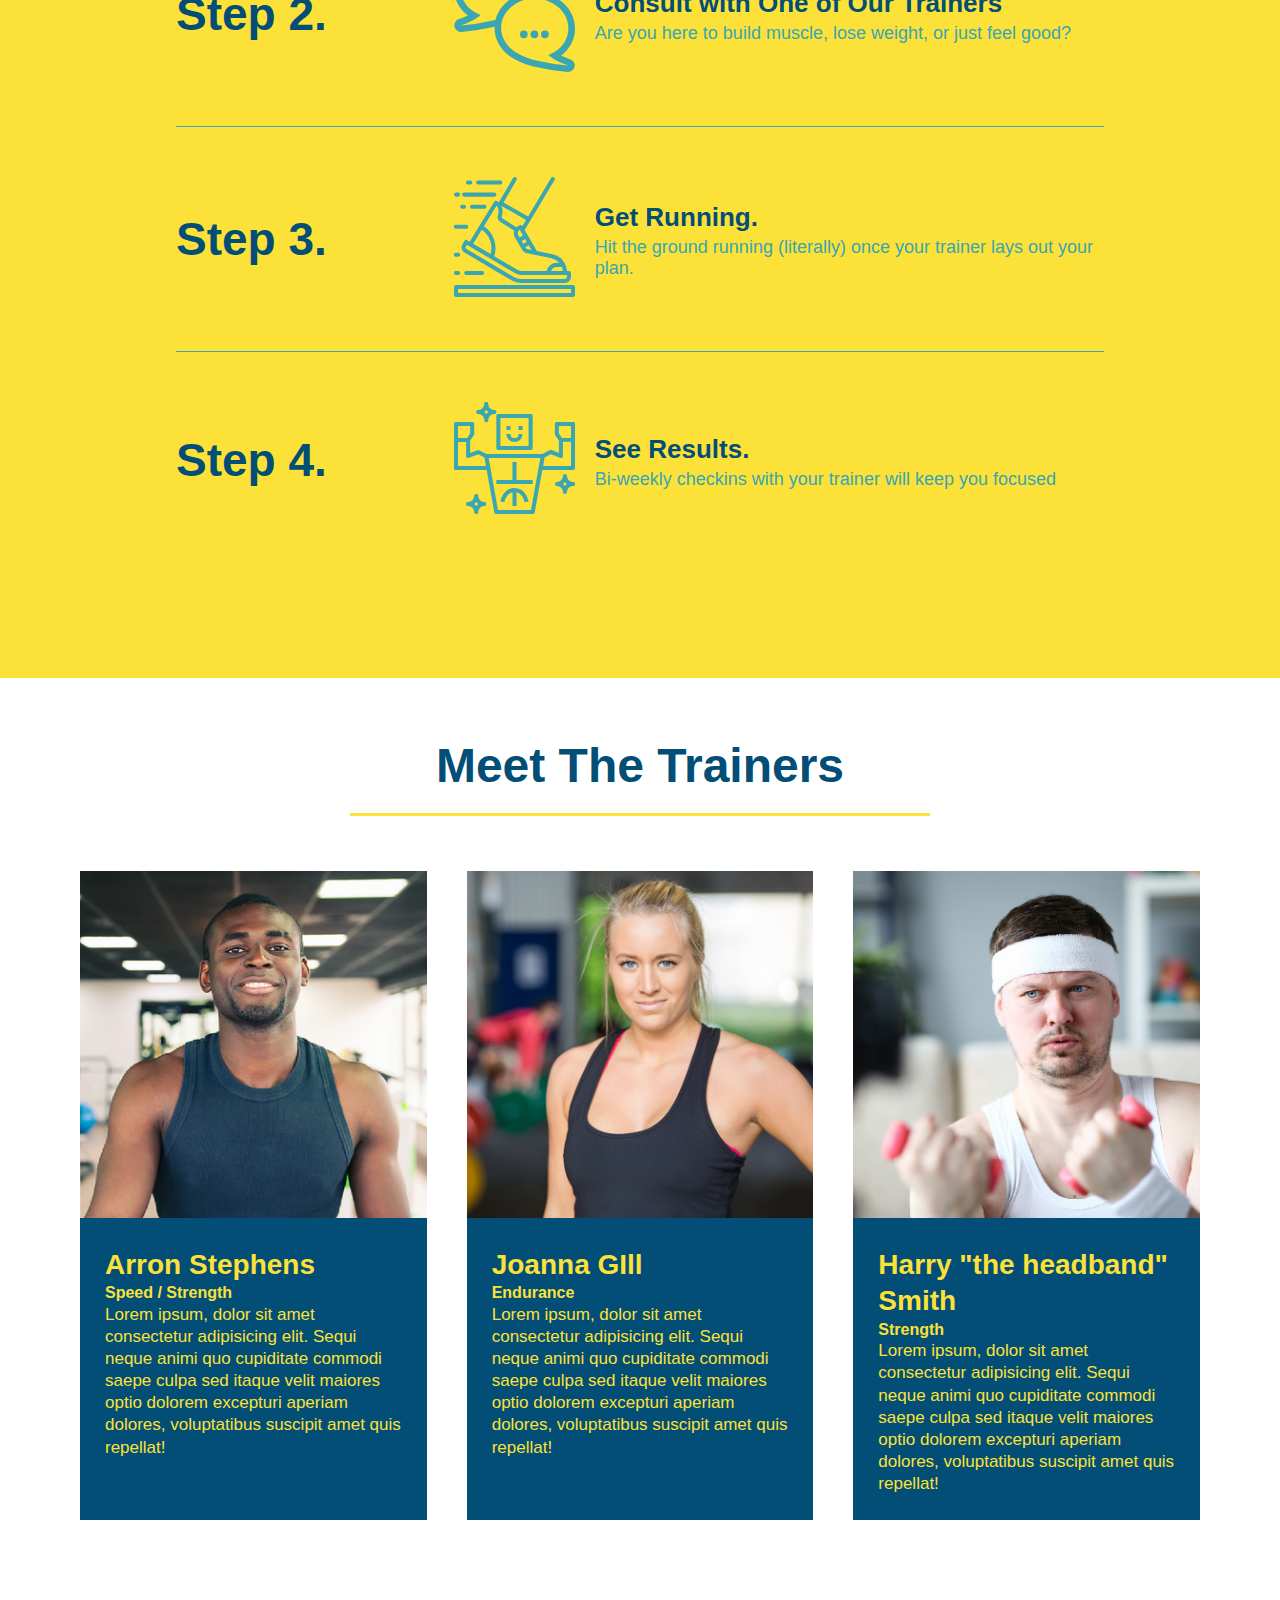
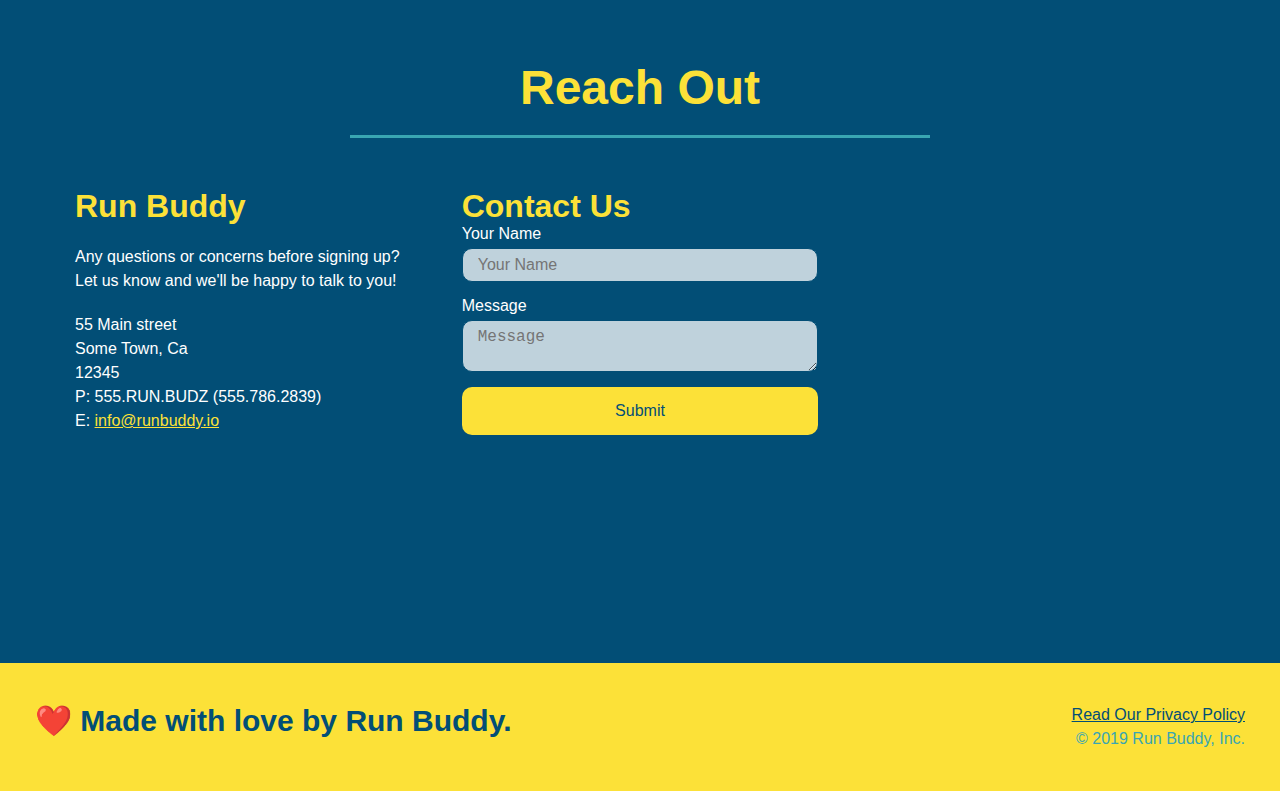
==== commit 4452670d: "final css touches" ====
--- a/index.html
+++ b/index.html
@@ -64,17 +64,21 @@
                 <input type="tel" placeholder="Phone Number" name="phone" id="phone" class="form-input" />
                 <p>
                     Have you worked out with a trainer before?
-                    <input type="radio" name="trainer-confirm" id="trainer-yes" />
-                    <label for="trainer-yes">Yes</label>
-                    <input type="radio" name="trainer-confirm" id="trainer-no" />
-                    <label for="trainer-no">No</label>
-                </p>
-                <p>
-                    <label for="checkbox">
-                        I acknowledge that I am at least 18 years of age.
-                    </label>
-                    <input type="checkbox" name="age-confirm" id="checkbox" />
-                </p>
+                    <span class="radio-wrapper">
+                      <input type="radio" name="trainer-confirm" id="trainer-yes" />
+                      <label for="trainer-yes">Yes</label>
+                    </span>
+                    <span class="radio-wrapper">
+                      <input type="radio" name="trainer-confirm" id="trainer-no" />
+                      <label for="trainer-no">No</label>
+                    </span>
+                  </p>
+                  <p>
+                    <span class="checkbox-wrapper">
+                      <input type="checkbox" name="age-confirm" id="checkbox" />
+                      <label for="checkbox">I acknowledge that I am at least 18 years of age.</label>
+                    </span>
+                  </p>
                 <button type="submit">
                     Get Running!
                 </button>
--- a/assets/css/style.css
+++ b/assets/css/style.css
@@ -1,3 +1,9 @@
+:root {
+    --primary-color: #fce138;
+    --secondary-color: #024e76;
+    --tertiary-color: #39a6b2;
+  }
+
 * {
     margin: 0;
     padding: 0;
@@ -5,33 +11,43 @@
 }
 
 body {
-    color: #39a6b2;
+    color: var(--tertiary-color);
     font-family: Helvetica, Arial, sans-serif;
   }
 
   header {
       padding: 20px 35px;
-      background-color: #39a6b2;
+      background-color: var(--tertiary-color);
       display: flex;
       justify-content: space-between;
       flex-wrap: wrap;
+      position: sticky;
+      top: 0;
+      position: -webkit-sticky;
+      position: sticky;
+      top: 0;
+      background-image: url("../images/hero-bg.jpg");
+      background-size: cover;
+      background-position: 80%;
+      background-attachment: fixed;
+      z-index: 9999;
   }
 
   header h1 {
       font-weight: bold;
       font-size: 36px;
-      color: #fce138;
+      color: var(--primary-color);
       margin: 0;
     
   }
 
   header a {
-      color: #fce138
+      color: var(--primary-color);
   }
 
   header a {
     text-decoration: none;
-    color: #fce138;
+    color: var(--primary-color);
   }
 
   header nav {
@@ -48,19 +64,28 @@
   header nav ul li a {
       padding: 10px 15px;
       font-weight: lighter;
-      font-size: 1.55vw
-  }
+      font-size: 1.55vw;
+      text-shadow: 0 0 10px rgba(0, 0, 0, 0.5);
+  }
+
+  header nav ul li a:hover {
+    background: var(--primary-color);
+    color: var(--secondary-color);
+    border-radius: 15px;
+    text-shadow: none;
+}
 
   header h1 {
       font-weight: bold;
       font-size: 36px;
-      color: #fce138;
+      color: var(--primary-color);
       margin: 0;
       display: inline;
+      text-shadow: 0 0 10px rgba(0, 0, 0, 0.5);
   }
 
   footer {
-      background: #fce138;
+      background: var(--primary-color);
       width: 100%;
       padding: 40px 35px;
       display: flex;
@@ -69,7 +94,7 @@
   }
 
   footer h2 {
-      color: #024e76;
+      color: var(--secondary-color);
       font-size: 30px;
       margin: 0;
   }
@@ -80,7 +105,7 @@
   }
 
   footer a {
-      color: #024e76;
+      color: var(--secondary-color);
   }
 
   section {
@@ -91,7 +116,8 @@
 .hero {
     background-image: url("../images/hero-bg.jpg");
     background-size: cover;
-    background-position: center;
+    background-position: 80%;
+    background-attachment: fixed;
     display:  flex;
     justify-content: center;
     flex-wrap: wrap;
@@ -111,17 +137,20 @@
   .hero-cta h2 {
       font-style: italic;
       font-size: 55px;
-      color: #fce138;
+      color: var(--primary-color);
+      text-shadow: 0 0 10px rgba(0, 0, 0, 0.5);
   }
 
 
   .hero-form {
-      border: 3px solid #024e76;
-      background-color: #fce138;
+      border: 3px solid var(--secondary-color);
+      background-color: rgba(252, 225, 56, 0.8);
       padding: 20px;
-      color: #024e76;
+      color: var(--secondary-color);
       width: 40%;
       margin: 3.5%;
+      border-radius: 15px;
+      box-shadow: 0 0 10px rgba(0, 0, 0, 0.5);
   }
 
   .hero-form h3 {
@@ -138,30 +167,102 @@
   }
 
   .form-input {
-      border: 1px solid #024e76;
+      border: 1px solid var(--secondary-color);
       display: block;
       padding: 7px 15px;
       font-size: 16px;
-      color: #024e76;
+      color: var(--secondary-color);
       width: 100%;
       margin-bottom: 15px;
+      border-radius: 10px;
+      background-color: rgba(255,255,255, 0.75);
+  }
+
+  .form-input:focus {
+      background-color: rgba(255,255,255, 1);
+      outline: none;
   }
 
   .hero-form label {
       margin: 0 5px;
   }
 
+  .checkbox-wrapper input, .radio-wrapper input {
+      opacity: 0;
+  }
+
+  .checkbox-wrapper label, .radio-wrapper label {
+      position: relative;
+      left: 10px;
+      margin: 10px;
+      line-height: 1.6;
+  }
+
+  .checkbox-wrapper label::before, .radio-wrapper label::before {
+    content: "";
+    height: 20px;
+    width: 20px;
+    background: rgba(255, 255, 255, 0.75);  
+    border: 1px solid var(--secondary-color);  
+    position: absolute;
+    top: -4px;
+    left: -30px;
+  }
+
+  .radio-wrapper label::before {
+      border-radius: 50%;
+  }
+
+  .radio-wrapper label::after {
+    content: "";
+    width: 20px;
+    height: 20px;
+    border-radius: 50%;
+    background: var(--secondary-color);
+    position: absolute;
+    left: -29px;
+    top: -3px;
+    background-image: radial-gradient(circle, #39a6b2, #024e76);
+  }
+  
+  .checkbox-wrapper label::after {
+    content: "";
+    height: 6px;
+    width: 14px;
+    border-left: 2px solid var(--secondary-color);
+    border-bottom: 2px solid var(--secondary-color);
+    position: absolute;
+    left: -26px;
+    top: 1px;
+    transform: rotate(-58deg);
+  }
+
+  .checkbox-wrapper input + label::after, 
+  .radio-wrapper input + label::after {
+    content: none;
+  }
+  
+  .checkbox-wrapper input:checked + label::after, 
+  .radio-wrapper input:checked + label::after {
+    content: "";
+  }
+
   .hero-form button {
-      color: #fce138;
-      background-color: #024e76;
+      color: var(--primary-color);
+      background-color: var(--secondary-color);
       border: none;
       padding: 10px 20px;
       font-size: 16px;
-  }
+      border-radius: 10px;
+  }
+
+  .hero-form button:hover {
+    background-color: var(--tertiary-color);
+}
 
   .section-title {
     font-size: 48px;
-    color: #024e76;
+    color: var(--secondary-color);
     border-bottom: 3px solid;
     padding-bottom: 20px;
     text-align: center;
@@ -170,16 +271,16 @@
   }
   
   .primary-border {
-    border-color: #fce138;
+    border-color: var(--primary-color);
   }
   
   .secondary-border {
-    border-color: #39a6b2;
+    border-color: var(--tertiary-color);
   }
 
   .intro p {
       line-height: 1.7;
-      color: #39a6b2;
+      color: var(--tertiary-color);
       width: 80%;
       font-size: 20px;
       margin: 0 auto;
@@ -187,22 +288,26 @@
   }
 
   .steps {
-      background: #fce138;
+      background: var(--primary-color);
   }
 
   .step {
       margin: 50px auto;
       padding-bottom: 50px;
       width: 80%;
-      border-bottom: 1px solid #39a6b2;
+      border-bottom: 1px solid var(--tertiary-color);
       display: flex;
       flex-wrap: wrap;
       align-items: center;
       justify-content: space-between;
   }
 
+  .step:last-child {
+      border-bottom: none;
+  }
+
   .step h3 {
-      color: #024e76;
+      color: var(--secondary-color);
       font-size: 46px;
       flex: 1 30%;
   }
@@ -228,20 +333,20 @@
   }
 
   .step-text p {
-      color:#39a6b2;
+      color: var(--tertiary-color);
       font-size: 18px;
   }
 
   .step-text h4 {
       font-size: 26px;
       line-height: 1.5;
-      color: #024e76;
+      color: var(--secondary-color);
   }
 
   .trainer {
       margin: 20px;
-      background: #024e76;
-      color: #fce138;
+      background: var(--secondary-color);
+      color: var(--primary-color);
       flex: 1; 
   }
 
@@ -288,7 +393,7 @@
   }
 
   .contact {
-      background-color: #024e76;
+      background-color: var(--secondary-color);
   }
 
   .contact-info {
@@ -303,7 +408,7 @@
   }
 
   .contact h2{
-      color: #fce138;
+      color: var(--primary-color);
   }
 
   .contact-info iframe {
@@ -314,7 +419,7 @@
     color: white;
   }
   .contact-info h3 {
-    color: #fce138;
+    color: var(--primary-color);
     font-size: 32px;
   }
   
@@ -325,53 +430,153 @@
     font-style: normal;
   }
 
-  .contact-info input, .contact-form textarea {
-      border: 1px solid #024e76;
+  .contact-form input, .contact-form textarea {
+      border: 1px solid var(--secondary-color);
       display: block;
       padding: 7px 15px;
       font-size: 16px;
-      color:#024e76;
+      color:var(--secondary-color);
       width: 100%;
       margin-bottom: 15px;
       margin-top: 5px;
-
+      border-radius: 10px;
+      background-color: rgba(255,255,255, 0.75);
+  }
+
+  .contact-form input:focus, .contact-form textarea:focus {
+      background-color: rgba(255,255,255, 1);
+      outline: none;
   }
   
   .contact-form button {
       width: 100%;
       border: none;
-      background: #fce138;
-      color: #024e76;
+      background: var(--primary-color);
+      color: var(--secondary-color);
       text-align: center;
       padding: 15px 0;
       font-size: 16px;
+      border-radius: 10px;
+  }
+
+  .contact-form button:hover {
+      color: var(--primary-color);
+      background: var(--tertiary-color);
   }
 
   .contact-info a {
-    color: #fce138;
+    color: var(--primary-color);
   }
   
   /* REACH OUT STYLES END */
 
   /*media query for smaller desktop screens and smaller */
  @media screen and (max-width: 980px) {
-    
-        
-     
-    
- }
+    header {
+        padding-bottom: 0;
+        justify-content: center;
+        position: relative; 
+    }
+
+    header h1 {
+        width: 100%;
+        text-align: center;
+    }
+
+    header nav ul {
+        margin-top: 20px;
+        width: 100%;
+        justify-content: center;
+    }
+
+    header nav ul li a {
+        font-size: 20px;
+    }
+
+    foot h2, footer div {
+        text-align: center;
+        width: 100%;
+    }
+
+    .hero-cta, .hero-form {
+        width: 100%;
+    }
+
+    .hero-cta {
+        text-align: center;
+    }
+
+    .section-title {
+        width: 80%;
+    }
+
+    .trainer {
+        flex: 0 70%;
+    }
+
+    .contact-info iframe {
+        flex: 1 100%;
+    }
 
  /* media query for tablets and smaller */
  @media screen and (max-width: 768px) {
-      
-         
-     
-     
+    
+    section {
+        padding: 30px 15px;
+    } 
+    
+    .step h3 {
+        flex: 1 100%;
+        text-align: center;
+    }
+
+    .step-info {
+        flex: 2 100%;
+        text-align: center;
+        justify-content: center;
+    }
+
+    .step-img {
+        flex: 0 32%;
+        margin-right: 0;
+        margin-top: 15px;
+        margin-bottom: 15px;
+    }
+
+    .step-text {
+        flex: 100%;
+    }
  }
  
  /* MEDIA QUERY FOR MOBILE PHONES AND SMALLER */
 @media screen and (max-width: 575px) {
      
-     
-    
-  }+    .hero-form button {
+        width: 100%;
+    }
+
+    .section-title {
+        width: 95%;
+    }
+
+    .intro p {
+        width: 100%;
+    }
+
+    .trainer {
+        flex: 0 100%;
+    }
+
+    .contact-info {
+        text-align: center;
+    }
+
+    .contact-info > * {
+        flex: 0 100%;
+    }    
+
+    .contact-form {
+        order: 3;
+    }
+  } 
+}